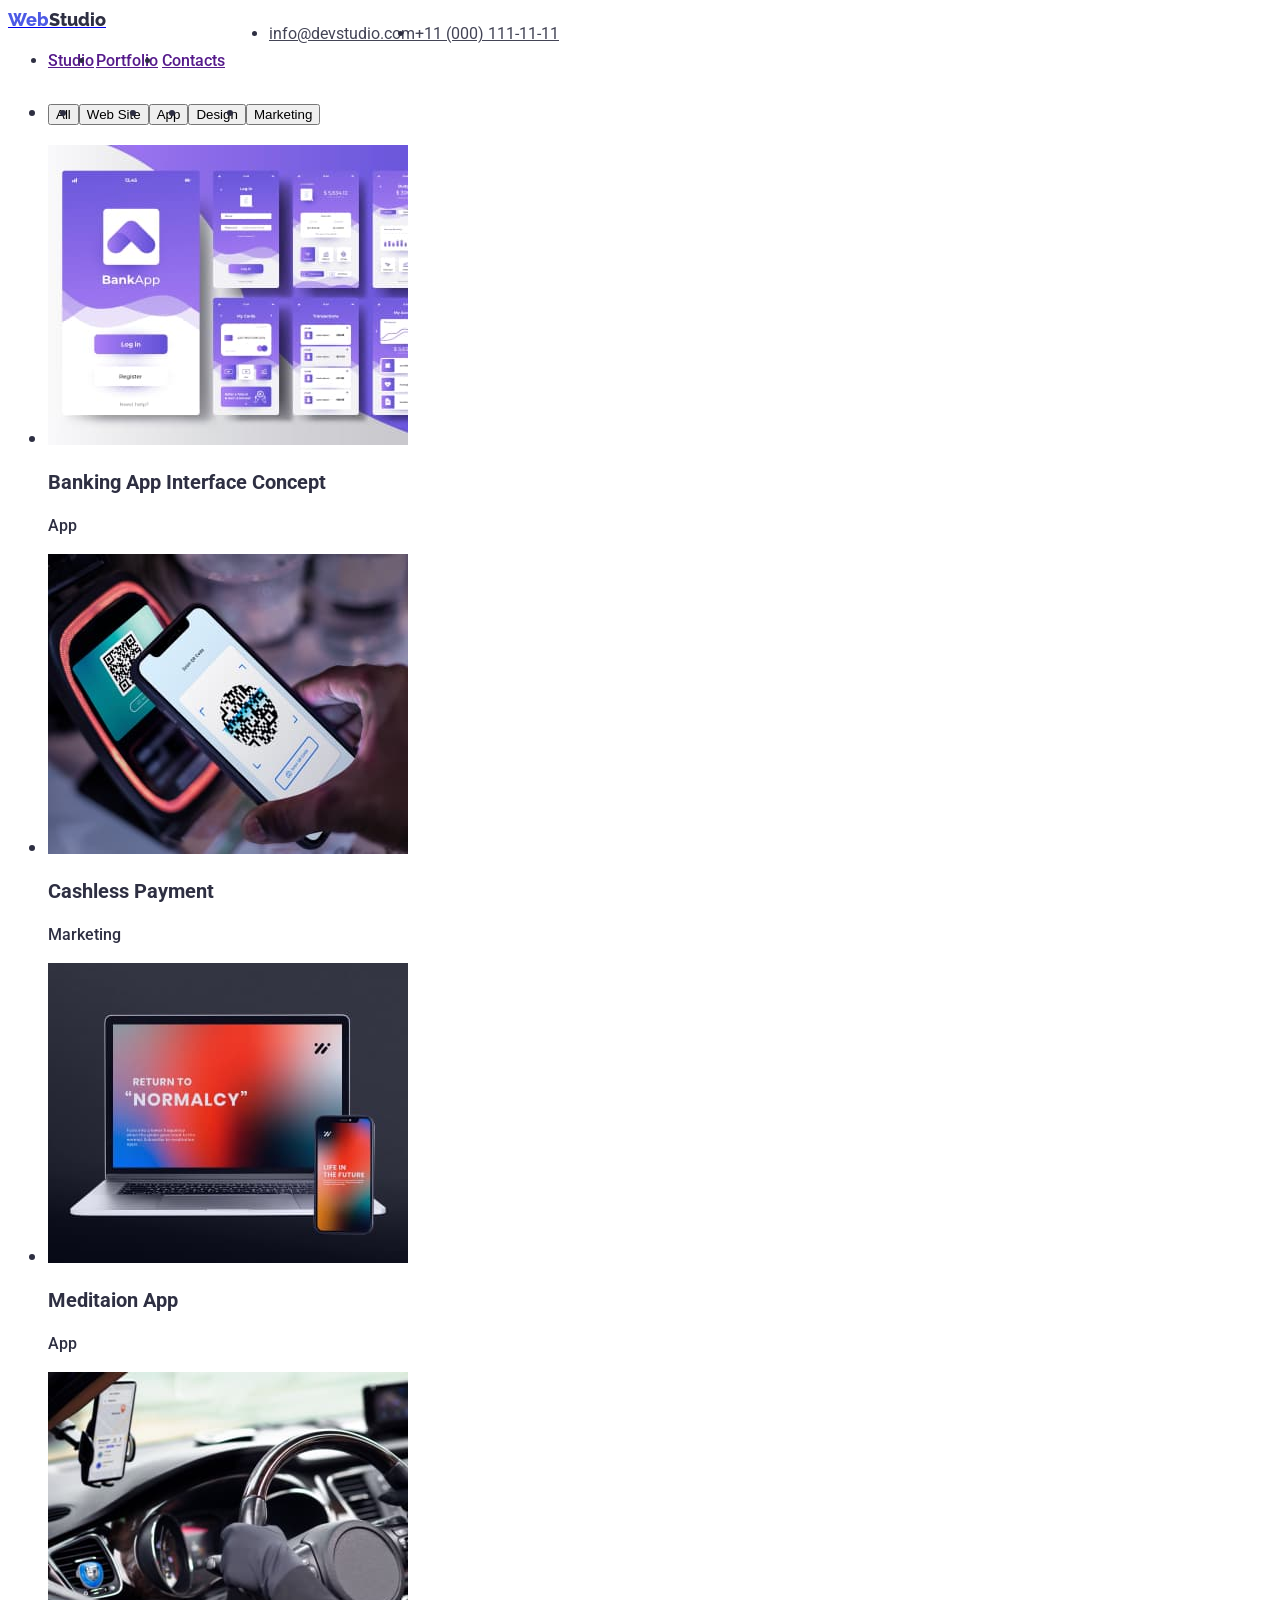
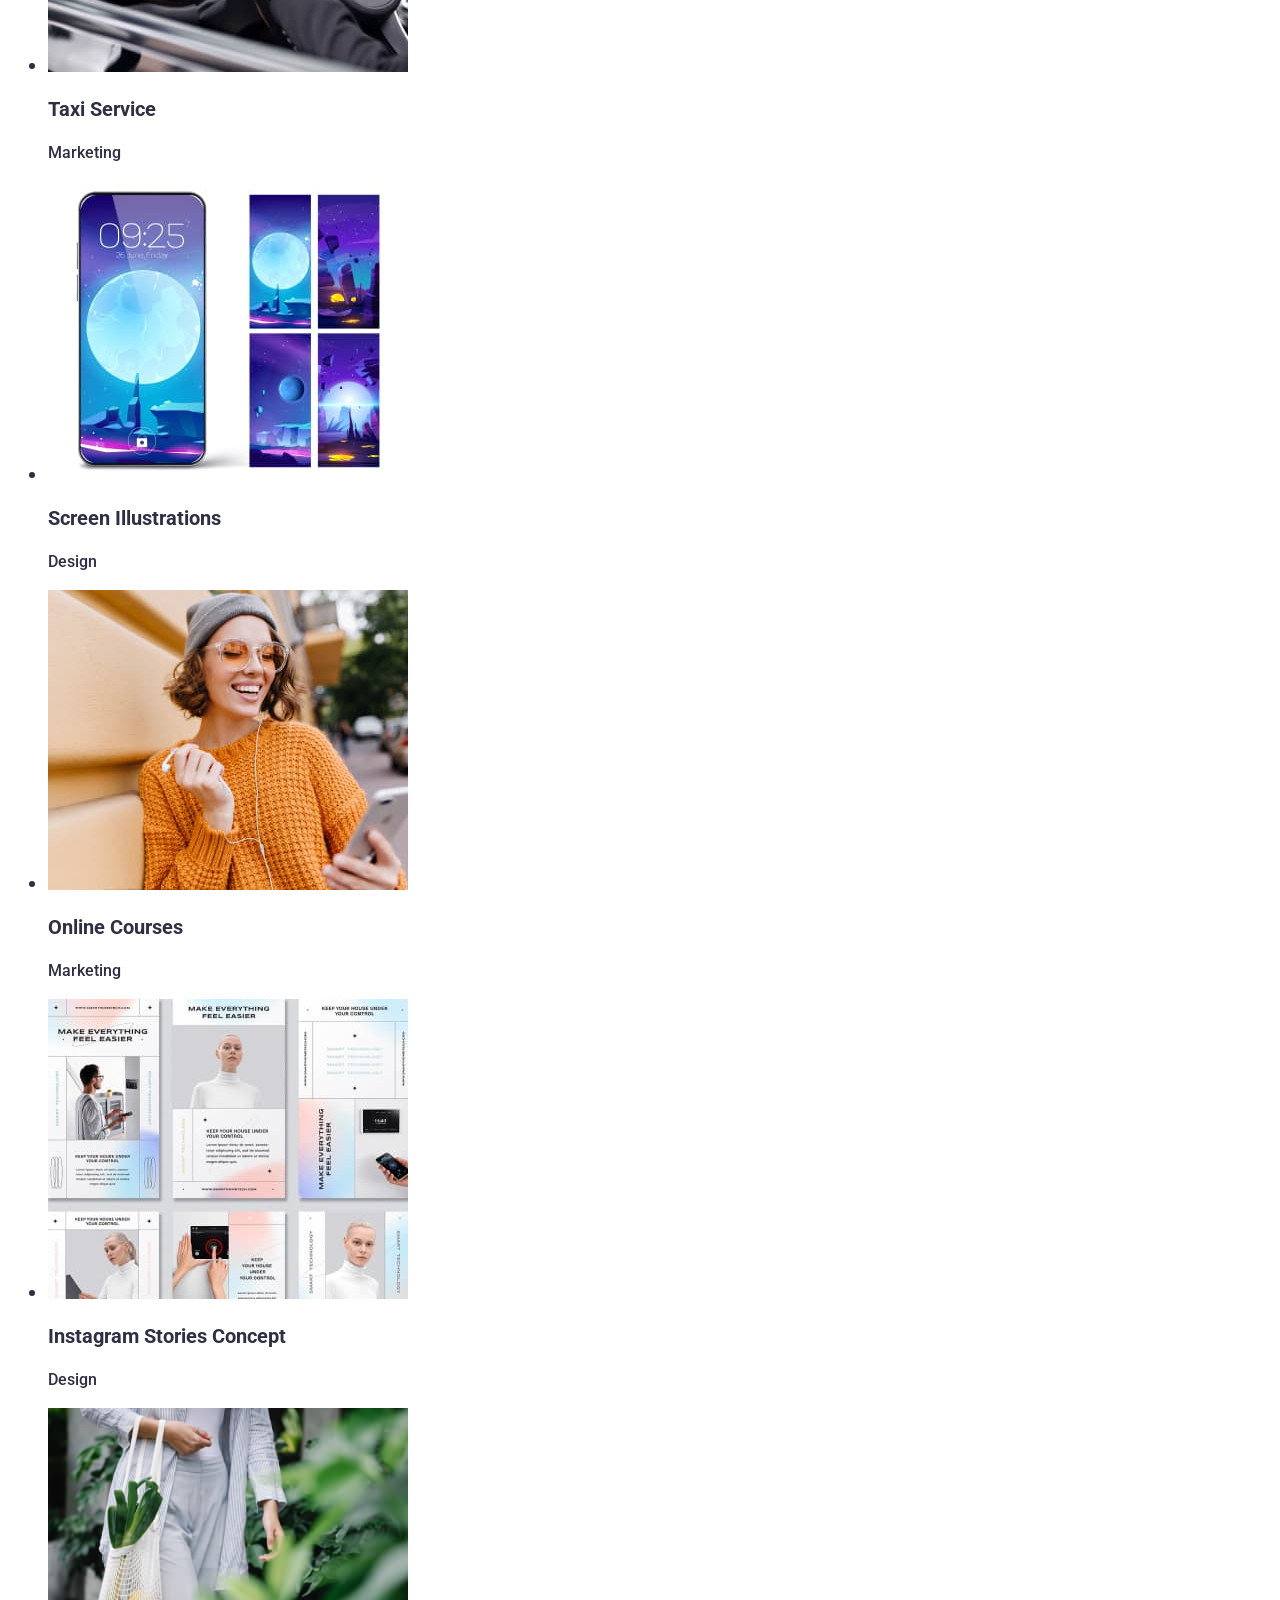
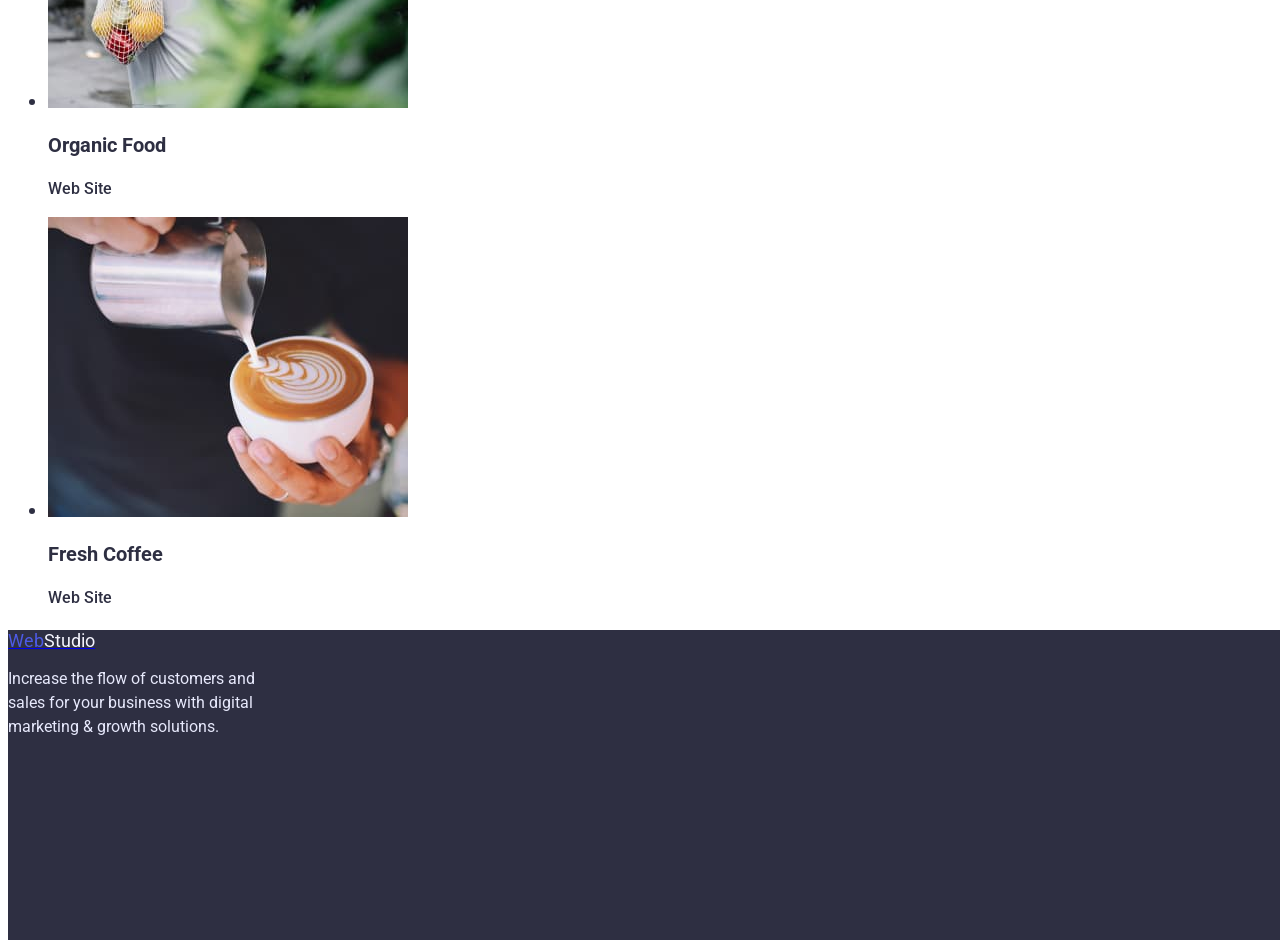
==== portfolio.html @ e47083d0 "2" ====
<!DOCTYPE html>
<html lang="en">

<head>
    <meta charset="UTF-8">
    <meta http-equiv="X-UA-Compatible" content="IE=edge">
    <meta name="viewport" content="width=device-width, initial-scale=1.0">
    <link href="https://fonts.googleapis.com/css2?family=Raleway&family=Roboto:wght@400;500;700;900&display=swap"
        rel="stylesheet">
    <title>Portfolio</title>
    <link rel="stylesheet" href="./css/styles.css">

</head>

<body>
    <!-- Шапка сторінки  -->
    <header class="header">
        <nav class="header-nav">
            <a href="./index.html"><span class="header-logo-web">Web</span><span
                    class="header-logo-studio">Studio</span></a>
            <ul class="header-list">
                <li class="header-list-studio">
                    <a href="">Studio</a>
                </li>
                <li class="header-list-portfolio">
                    <a href="">Portfolio</a>
                </li>
                <li class="header-list-contacts">
                    <a href="">Contacts</a>
                </li>
            </ul>
        </nav>
        <address class="header-address">
            <ul class="heder-list-address">
                <li>
                    <a class="heder-list-contacts" href="mailto:info@devstudio.com">info@devstudio.com</a>
                </li>
                <li>
                    <a class="heder-list-contacts" href="tel:+110001111111">+11 (000) 111-11-11</a>
                </li>
            </ul>
        </address>
    </header>
    <!-- Головний контент сторінки -->
    <main class="main">
        <section class="section-main">
            <h1 hidden>Info</h1>
            <ul class="main-list">
                <li>
                    <button class="botton" type="button">All</button>
                </li>
                <li>
                    <button class="botton" type="button">Web Site</button>
                </li>
                <li>
                    <button class="botton" type="button">App</button>
                </li>
                <li>
                    <button class="botton" type="button">Design</button>
                </li>
                <li>
                    <button class="botton" type="button">Marketing</button>
                </li>
            </ul>
        </section>
        <section class="section-image">
            <h1 hidden>Info2</h1>
            <ul class="section-image-list">
                <li>
                    <img src="./images/banking-app-Interface-concept.jpg" alt="banking app interface concept"
                        width="360" height="300">
                    <h3 class="section-image-title">Banking App Interface Concept</h3>
                    <p class="section-image-text">App</p>
                </li>
                <li>
                    <img src="./images/cashless-payment.jpg" alt="cashless payment" width="360" height="300">
                    <h3 class="section-image-title">Cashless Payment</h3>
                    <p class="section-image-text">Marketing</p>
                </li>
                <li>
                    <img src="./images/meditaion-app.jpg" alt="meditaion app" width="360" height="300">
                    <h3 class="section-image-title">Meditaion App</h3>
                    <p class="section-image-text">App</p>
                </li>
                <li>
                    <img src="./images/taxi-service.jpg" alt="taxi service" width="360" height="300">
                    <h3 class="section-image-title">Taxi Service</h3>
                    <p class="section-image-text">Marketing</p>
                </li>
                <li>
                    <img src="./images/screen-Illustrations.jpg" alt="screen illustrations" width="360" height="300">
                    <h3 class="section-image-title">Screen Illustrations</h3>
                    <p class="section-image-text">Design</p>
                </li>
                <li>
                    <img src="./images/online-courses.jpg" alt="online courses" width="360" height="300">
                    <h3 class="section-image-title">Online Courses</h3>
                    <p class="section-image-text">Marketing</p>
                </li>
                <li>
                    <img src="./images/instagram-stories-concept.jpg" alt="instagram stories concept" width="360"
                        height="300">
                    <h3 class="section-image-title">Instagram Stories Concept</h3>
                    <p class="section-image-text">Design</p>
                </li>
                <li>
                    <img src="./images/organic-food.jpg" alt="organic food" width="360" height="300">
                    <h3 class="section-image-title">Organic Food</h3>
                    <p class="section-image-text">Web Site</p>
                </li>
                <li>
                    <img src="./images/fresh-coffee.jpg" alt="fresh coffee" width="360" height="300">
                    <h3 class="section-image-title">Fresh Coffee</h3>
                    <p class="section-image-text">Web Site</p>
                </li>
            </ul>
        </section>

    </main>
    <!-- Нижня частина сторінки -->
    <footer class="footer">
        <a href="./index.html"> <span class="footer-web">Web</span><span class="footer-studio">Studio</span></a>
        <p class="footer-text">Increase the flow of customers and sales for your business with digital marketing &
            growth solutions.</p>
    </footer>

</body>

</html>
---- css/styles.css ----
body {
  font-family: "Roboto", sans-serif;
  color: #2e2f42;
  width: 1440px;
  height: 2074px;
  background: #ffffff;
}
/* header */
.header {
  width: 1440px;
  height: 72px;
  display: flex;
  background: #ffffff;
}
.header-nav {
  font-style: normal;
  font-weight: 500;
  font-size: 16px;
  line-height: calc(24 / 16);
}
.header-logo-web {
  font-family: "Raleway";
  color: #4d5ae5;
  font-style: normal;
  font-weight: 800;
  font-size: 18px;
  line-height: calc(24 / 18);
  width: 44px;
  height: 24px;
}
.header-logo-studio {
  font-family: "Raleway";
  color: #2e2f42;
  font-style: normal;
  font-weight: 800;
  font-size: 18px;
  line-height: calc(24 / 18);
  width: 71px;
  height: 24px;
}
.header-list {
  display: flex;
}
.header-list-studio {
  width: 48px;
}
.header-list-portfolio {
  width: 66px;
}
.header-list-contacts {
  width: 67px;
}
.heder-list-address {
  display: flex;
}

.header-address {
  font-size: 16px;
}
.heder-list-contacts {
  color: #434455;
  font-style: normal;
}
/* Main Content */
.main {
  background: #ffffff;
  color: #2e2f42;
  font-style: normal;
  font-weight: 500;
  font-size: 20px;
  line-height: calc(24 / 20);
}
.main-list {
  display: flex;
}
.botton {
  cursor: pointer;
}
.section-image-list {
  background: #ffffff;
  flex-direction: row;
}
.section-image-title {
  font-size: 20px;
}
.section-image-text {
  font-size: 16px;
  line-height: calc(24 / 16);
}
/* Footer */
.footer {
  background: #2e2f42;
  color: #e7e9fc;
  width: 1440px;
  height: 310px;
  font-size: 18px;
  line-height: calc(21 / 18);
}
.footer-web {
  color: #4d5ae5;
}
.footer-studio {
  color: #f4f4fd;
}
.footer-text {
  font-size: 16px;
  line-height: calc(24 / 16);
  left: 156px;
  top: 1902px;
  right: 1020px;
  width: 264px;
  height: 72px;
}
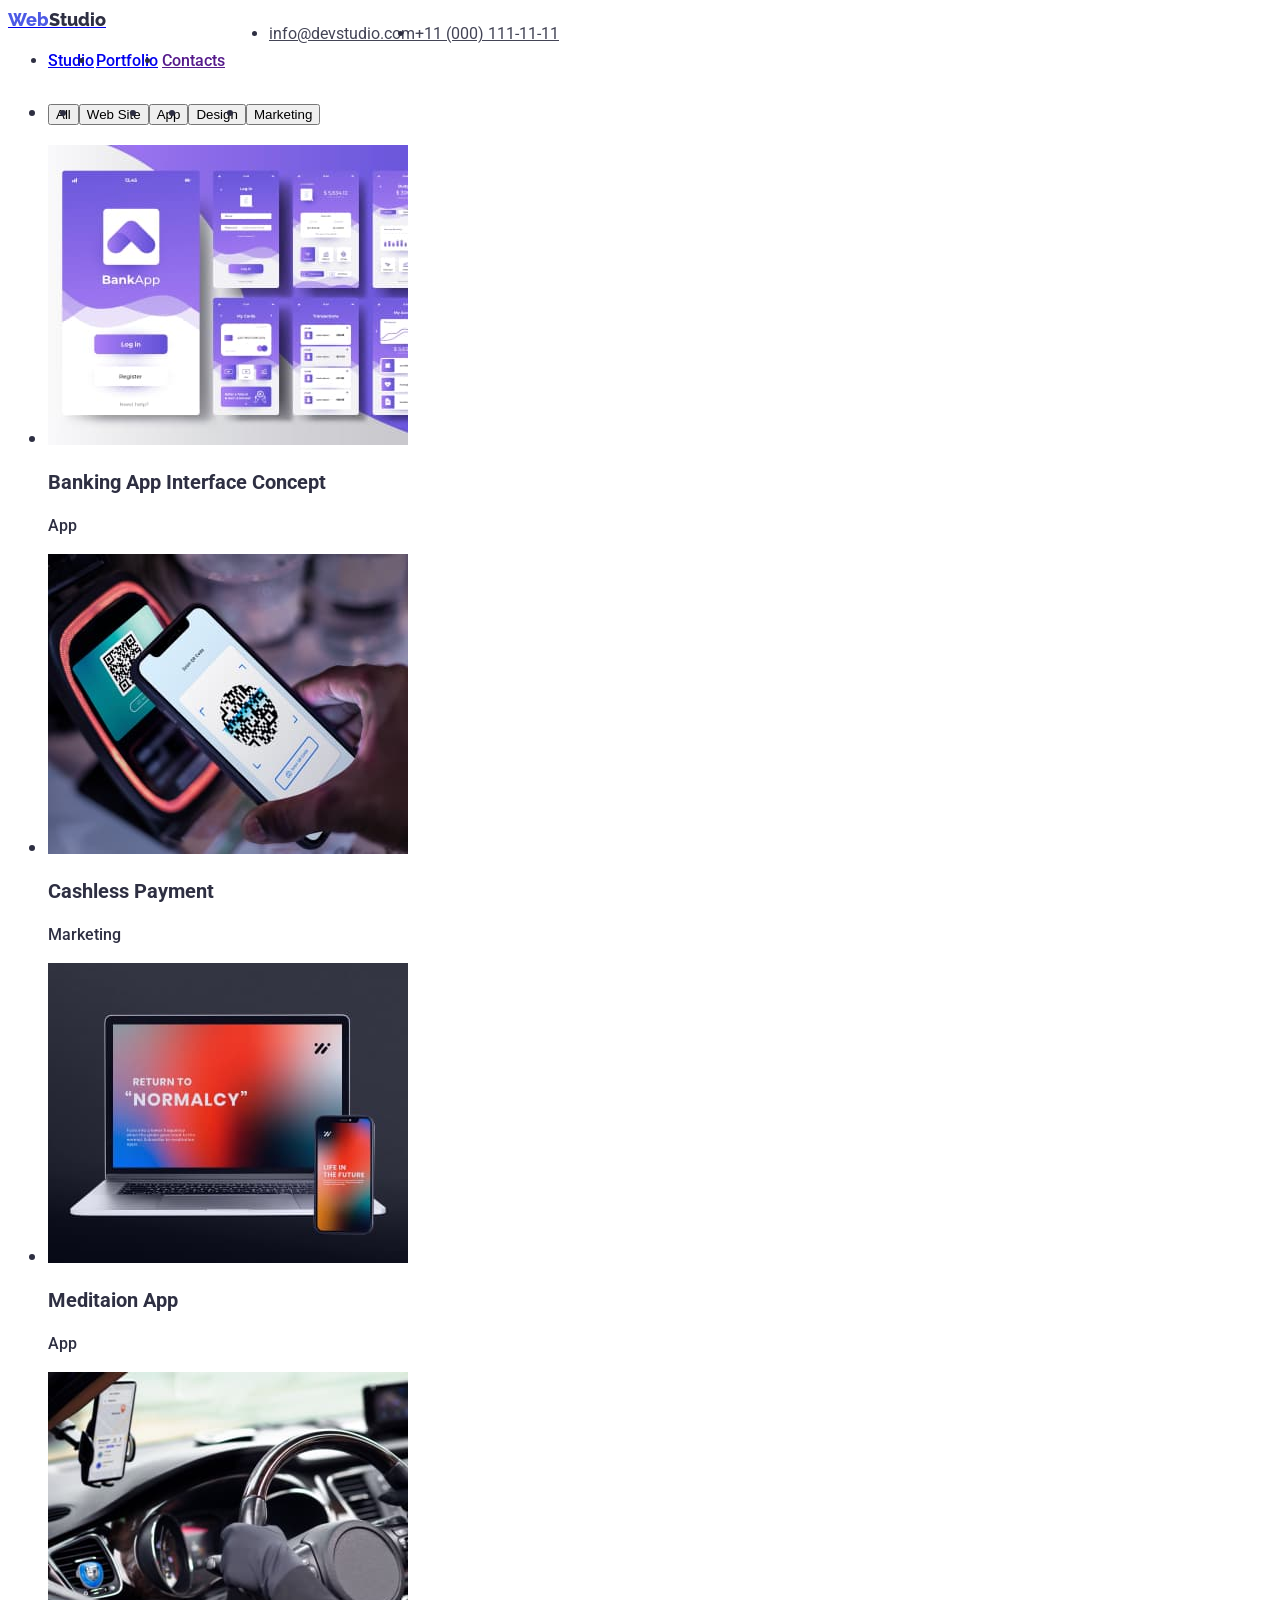
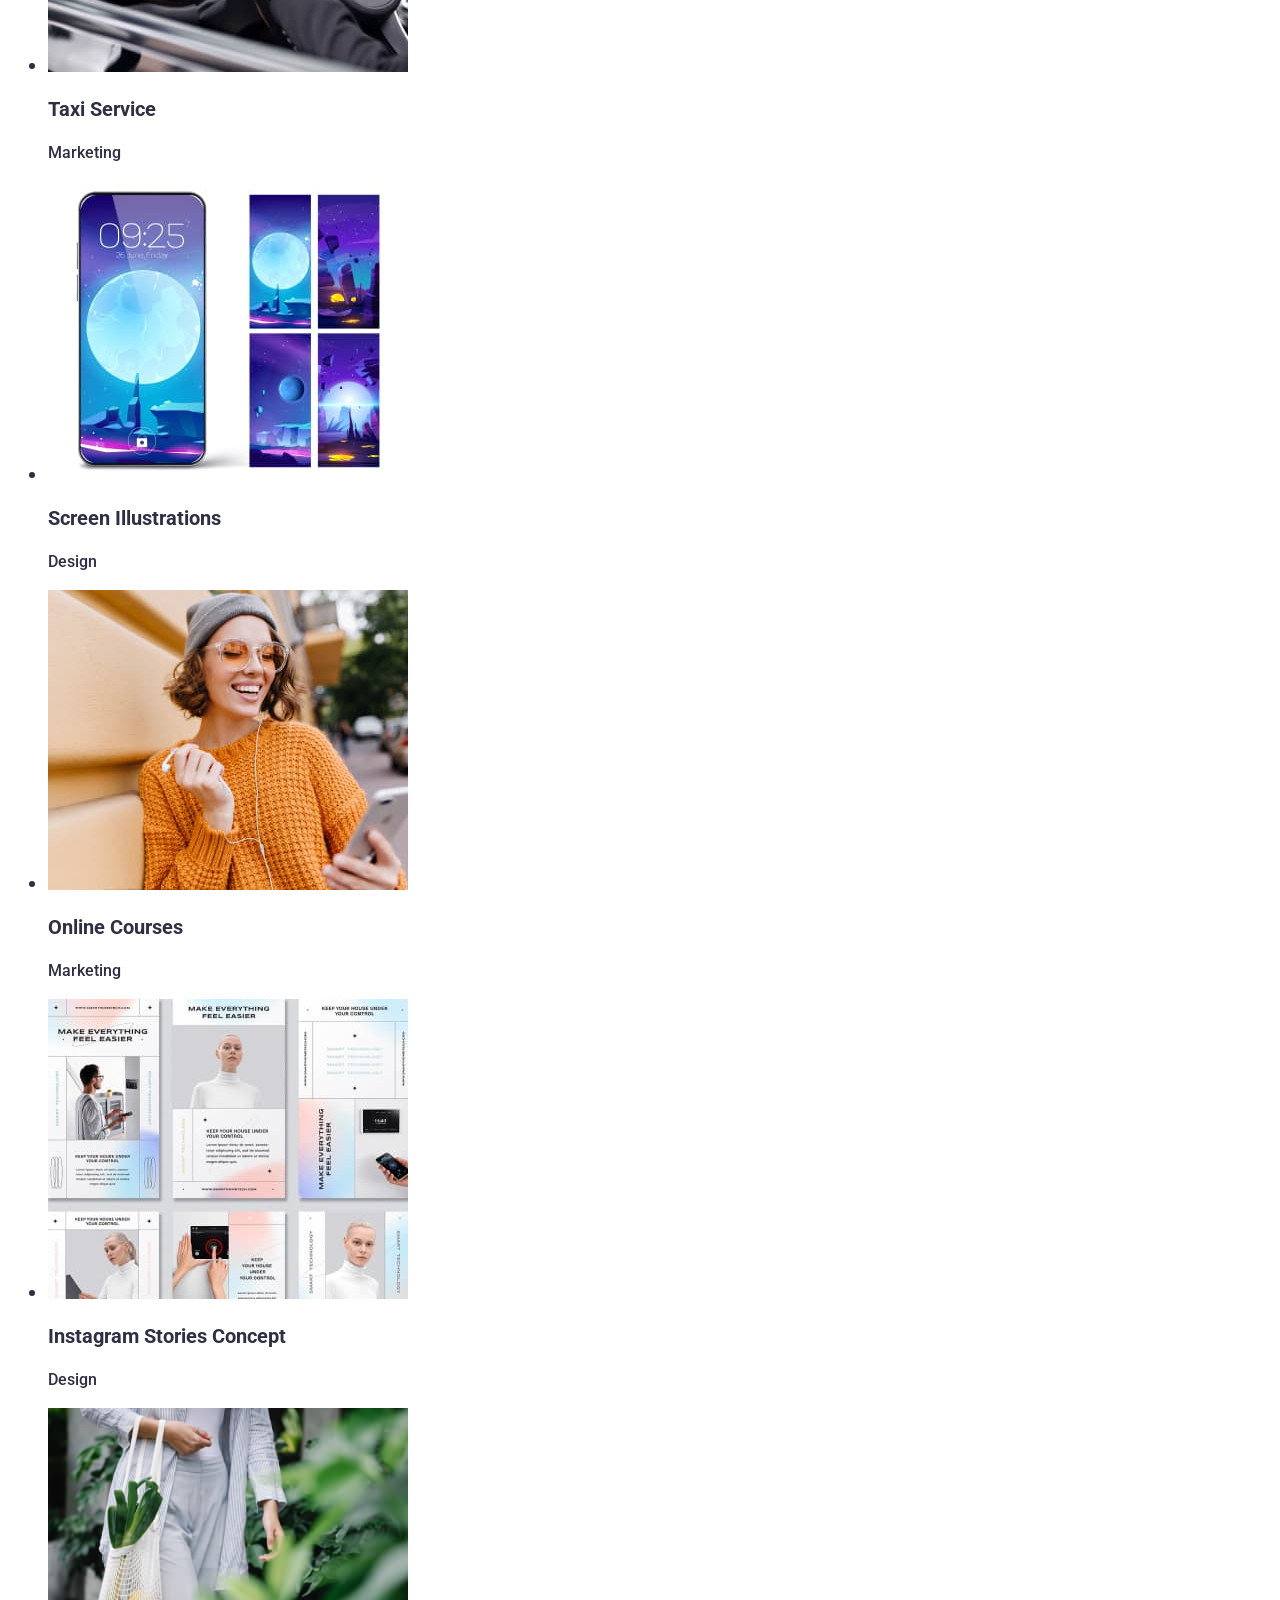
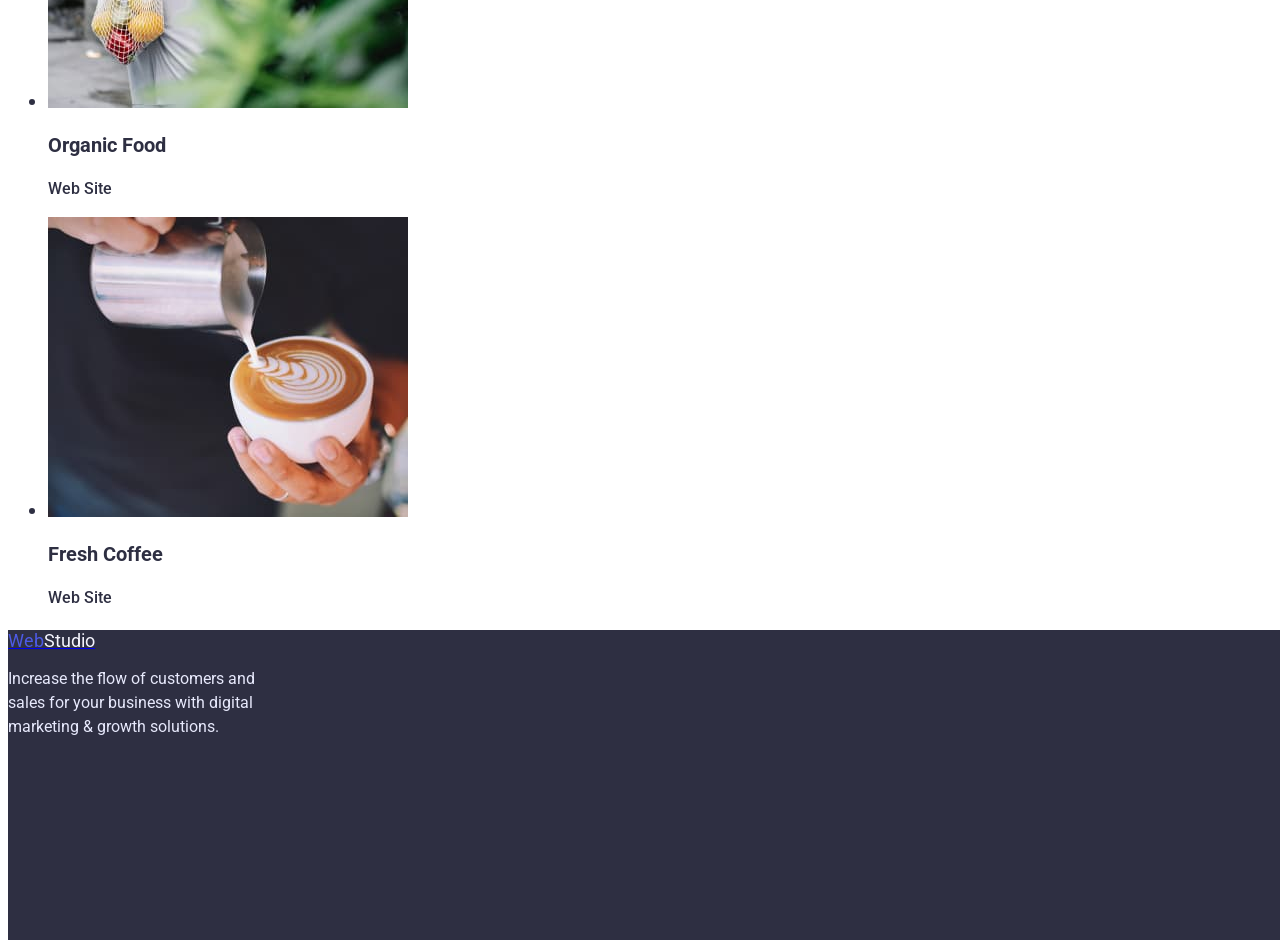
==== commit 39052988: "2" ====
--- a/portfolio.html
+++ b/portfolio.html
@@ -5,7 +5,8 @@
     <meta charset="UTF-8">
     <meta http-equiv="X-UA-Compatible" content="IE=edge">
     <meta name="viewport" content="width=device-width, initial-scale=1.0">
-    <link href="https://fonts.googleapis.com/css2?family=Raleway&family=Roboto:wght@400;500;700;900&display=swap"
+    <link
+        href="https://fonts.googleapis.com/css2?family=Raleway:wght@800&family=Roboto:wght@400;500;700;900&display=swap"
         rel="stylesheet">
     <title>Portfolio</title>
     <link rel="stylesheet" href="./css/styles.css">
@@ -20,10 +21,10 @@
                     class="header-logo-studio">Studio</span></a>
             <ul class="header-list">
                 <li class="header-list-studio">
-                    <a href="">Studio</a>
+                    <a href="./index.html">Studio</a>
                 </li>
                 <li class="header-list-portfolio">
-                    <a href="">Portfolio</a>
+                    <a href="./portfolio.html">Portfolio</a>
                 </li>
                 <li class="header-list-contacts">
                     <a href="">Contacts</a>
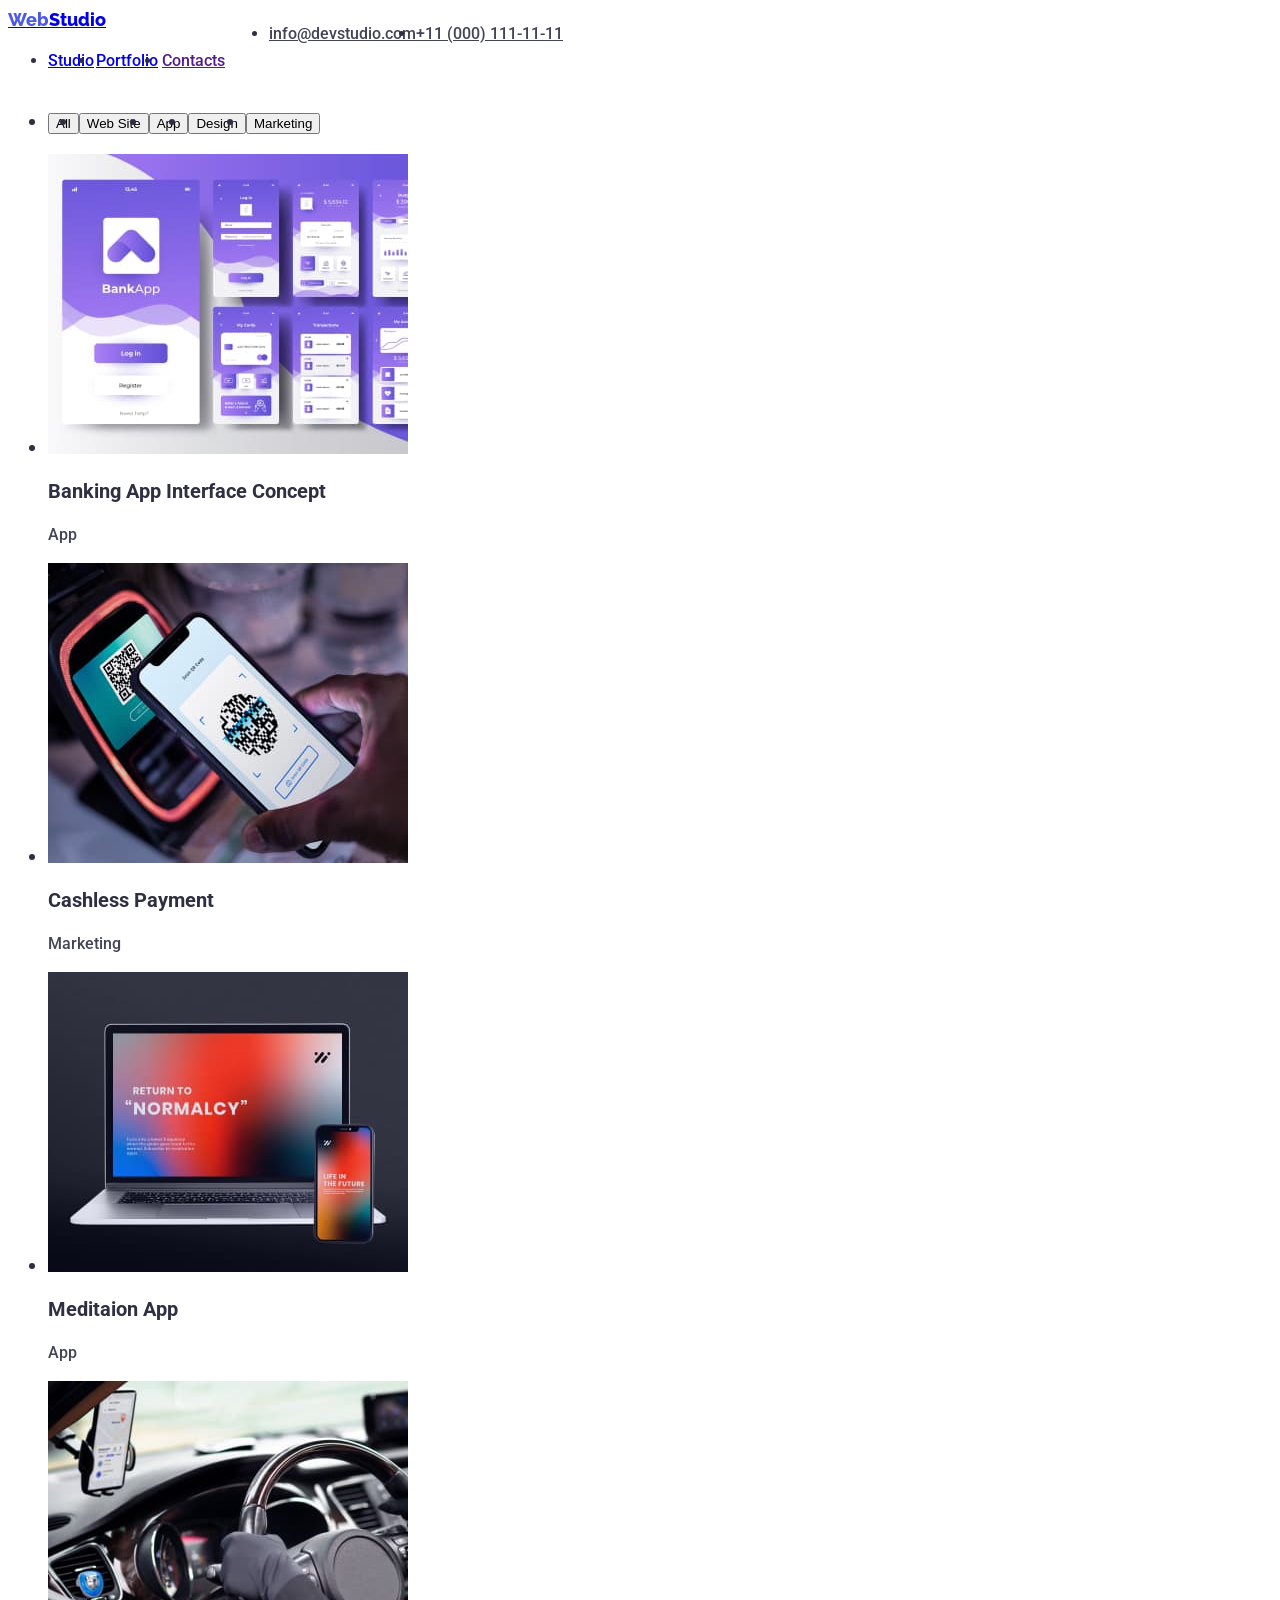
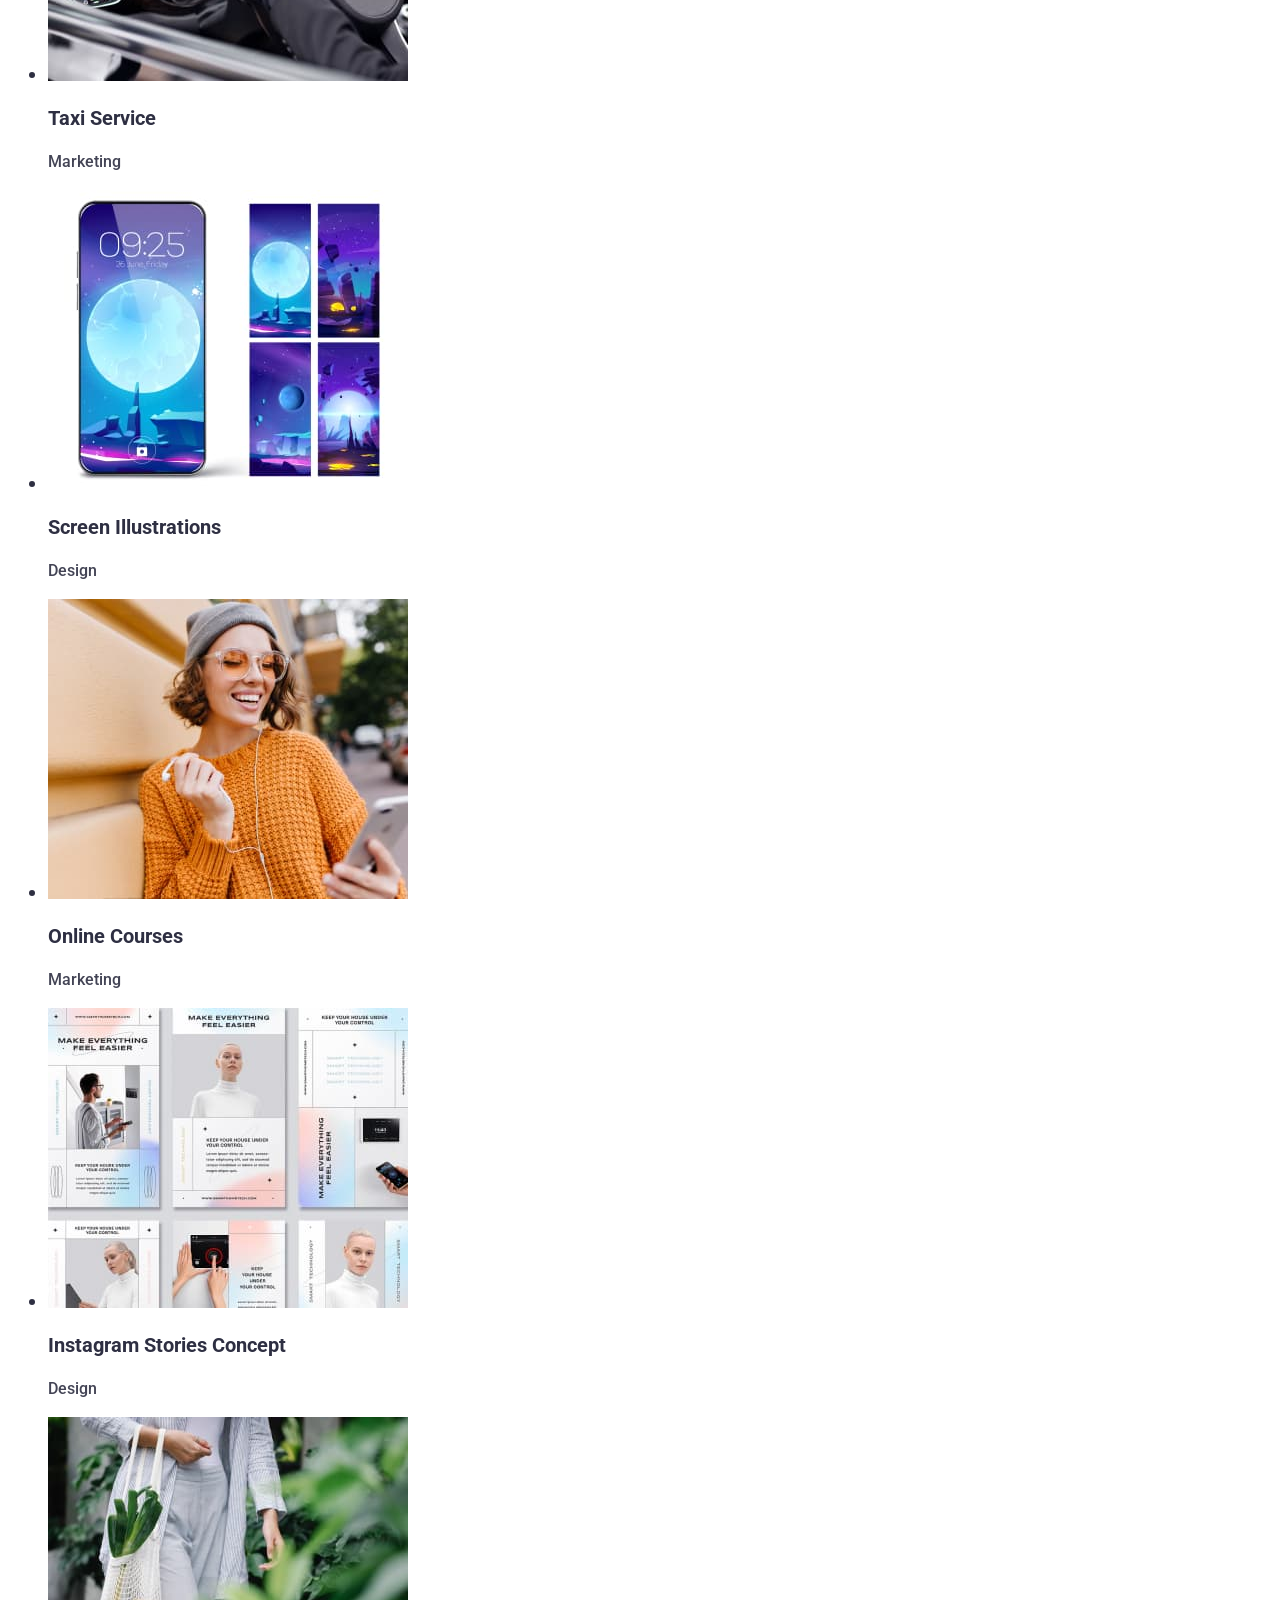
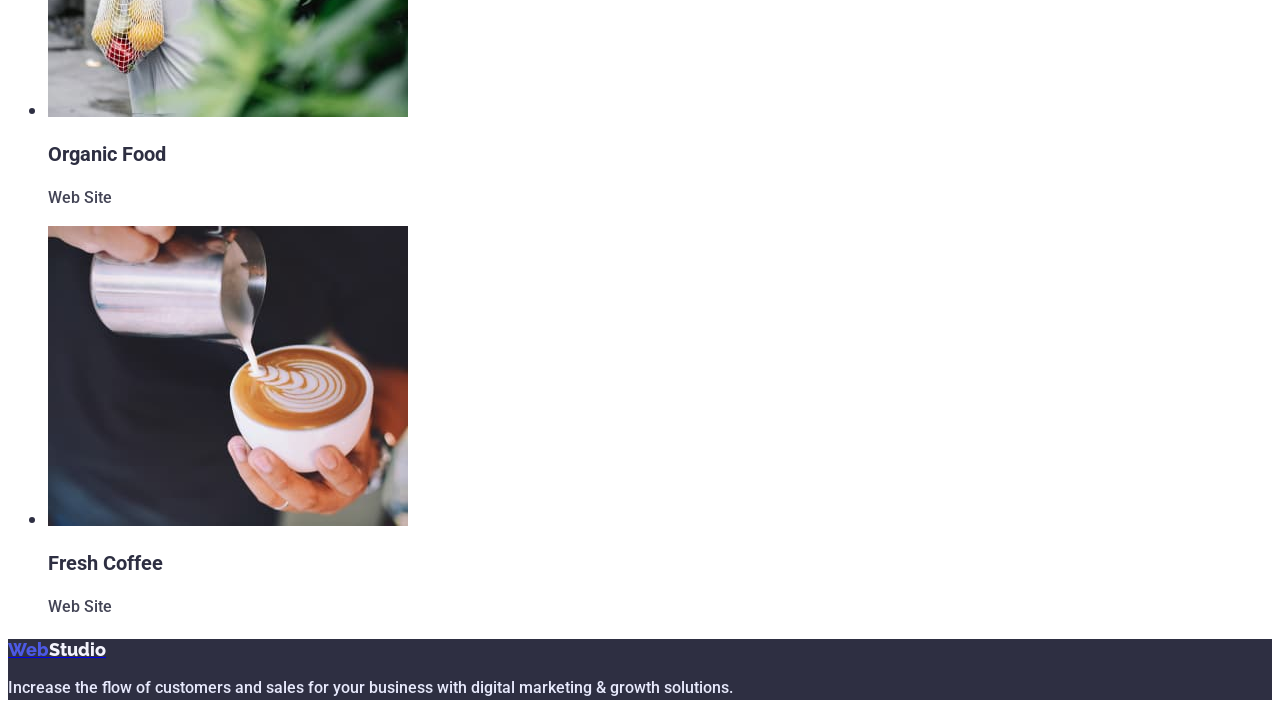
==== commit 4ce4d6a5: "color" ====
--- a/portfolio.html
+++ b/portfolio.html
@@ -14,7 +14,7 @@
 </head>
 
 <body>
-    <!-- Шапка сторінки  -->
+    <!-- HEADER -->
     <header class="header">
         <nav class="header-nav">
             <a href="./index.html"><span class="header-logo-web">Web</span><span
@@ -42,7 +42,7 @@
             </ul>
         </address>
     </header>
-    <!-- Головний контент сторінки -->
+    <!-- MAIN CONTENT -->
     <main class="main">
         <section class="section-main">
             <h1 hidden>Info</h1>
@@ -118,7 +118,7 @@
         </section>
 
     </main>
-    <!-- Нижня частина сторінки -->
+    <!-- FOOTER-->
     <footer class="footer">
         <a href="./index.html"> <span class="footer-web">Web</span><span class="footer-studio">Studio</span></a>
         <p class="footer-text">Increase the flow of customers and sales for your business with digital marketing &
--- a/css/styles.css
+++ b/css/styles.css
@@ -1,42 +1,35 @@
 body {
   font-family: "Roboto", sans-serif;
   color: #2e2f42;
-  width: 1440px;
-  height: 2074px;
   background: #ffffff;
+  font-weight: 500;
 }
-/* header */
+/* Header */
 .header {
-  width: 1440px;
-  height: 72px;
   display: flex;
-  background: #ffffff;
 }
 .header-nav {
-  font-style: normal;
-  font-weight: 500;
   font-size: 16px;
   line-height: calc(24 / 16);
 }
+
+.header-list :hover,
+.header-list :focus {
+  color: red;
+}
 .header-logo-web {
   font-family: "Raleway";
+  font-weight: 800;
   color: #4d5ae5;
-  font-style: normal;
+  font-size: 18px;
+  line-height: calc(24 / 18);
+}
+
+.header-logo-studio {
+  font-family: "Raleway";
   font-weight: 800;
   font-size: 18px;
   line-height: calc(24 / 18);
-  width: 44px;
-  height: 24px;
-}
-.header-logo-studio {
-  font-family: "Raleway";
-  color: #2e2f42;
-  font-style: normal;
-  font-weight: 800;
-  font-size: 18px;
-  line-height: calc(24 / 18);
-  width: 71px;
-  height: 24px;
 }
 .header-list {
   display: flex;
@@ -55,30 +48,32 @@
 }
 
 .header-address {
+  font-style: normal;
   font-size: 16px;
+}
+.header-address :hover,
+.header-address :focus {
+  color: red;
 }
 .heder-list-contacts {
   color: #434455;
-  font-style: normal;
 }
 /* Main Content */
 .main {
-  background: #ffffff;
-  color: #2e2f42;
-  font-style: normal;
-  font-weight: 500;
   font-size: 20px;
   line-height: calc(24 / 20);
 }
 .main-list {
   display: flex;
 }
+.main-list :hover,
+.main-list :focus {
+  color: red;
+}
 .botton {
   cursor: pointer;
 }
 .section-image-list {
-  background: #ffffff;
-  flex-direction: row;
 }
 .section-image-title {
   font-size: 20px;
@@ -86,28 +81,26 @@
 .section-image-text {
   font-size: 16px;
   line-height: calc(24 / 16);
+  color: #434455;
 }
 /* Footer */
 .footer {
   background: #2e2f42;
   color: #e7e9fc;
-  width: 1440px;
-  height: 310px;
   font-size: 18px;
   line-height: calc(21 / 18);
 }
 .footer-web {
+  font-family: "Raleway";
+  font-weight: 800;
   color: #4d5ae5;
 }
 .footer-studio {
+  font-family: "Raleway";
+  font-weight: 800;
   color: #f4f4fd;
 }
 .footer-text {
   font-size: 16px;
   line-height: calc(24 / 16);
-  left: 156px;
-  top: 1902px;
-  right: 1020px;
-  width: 264px;
-  height: 72px;
 }
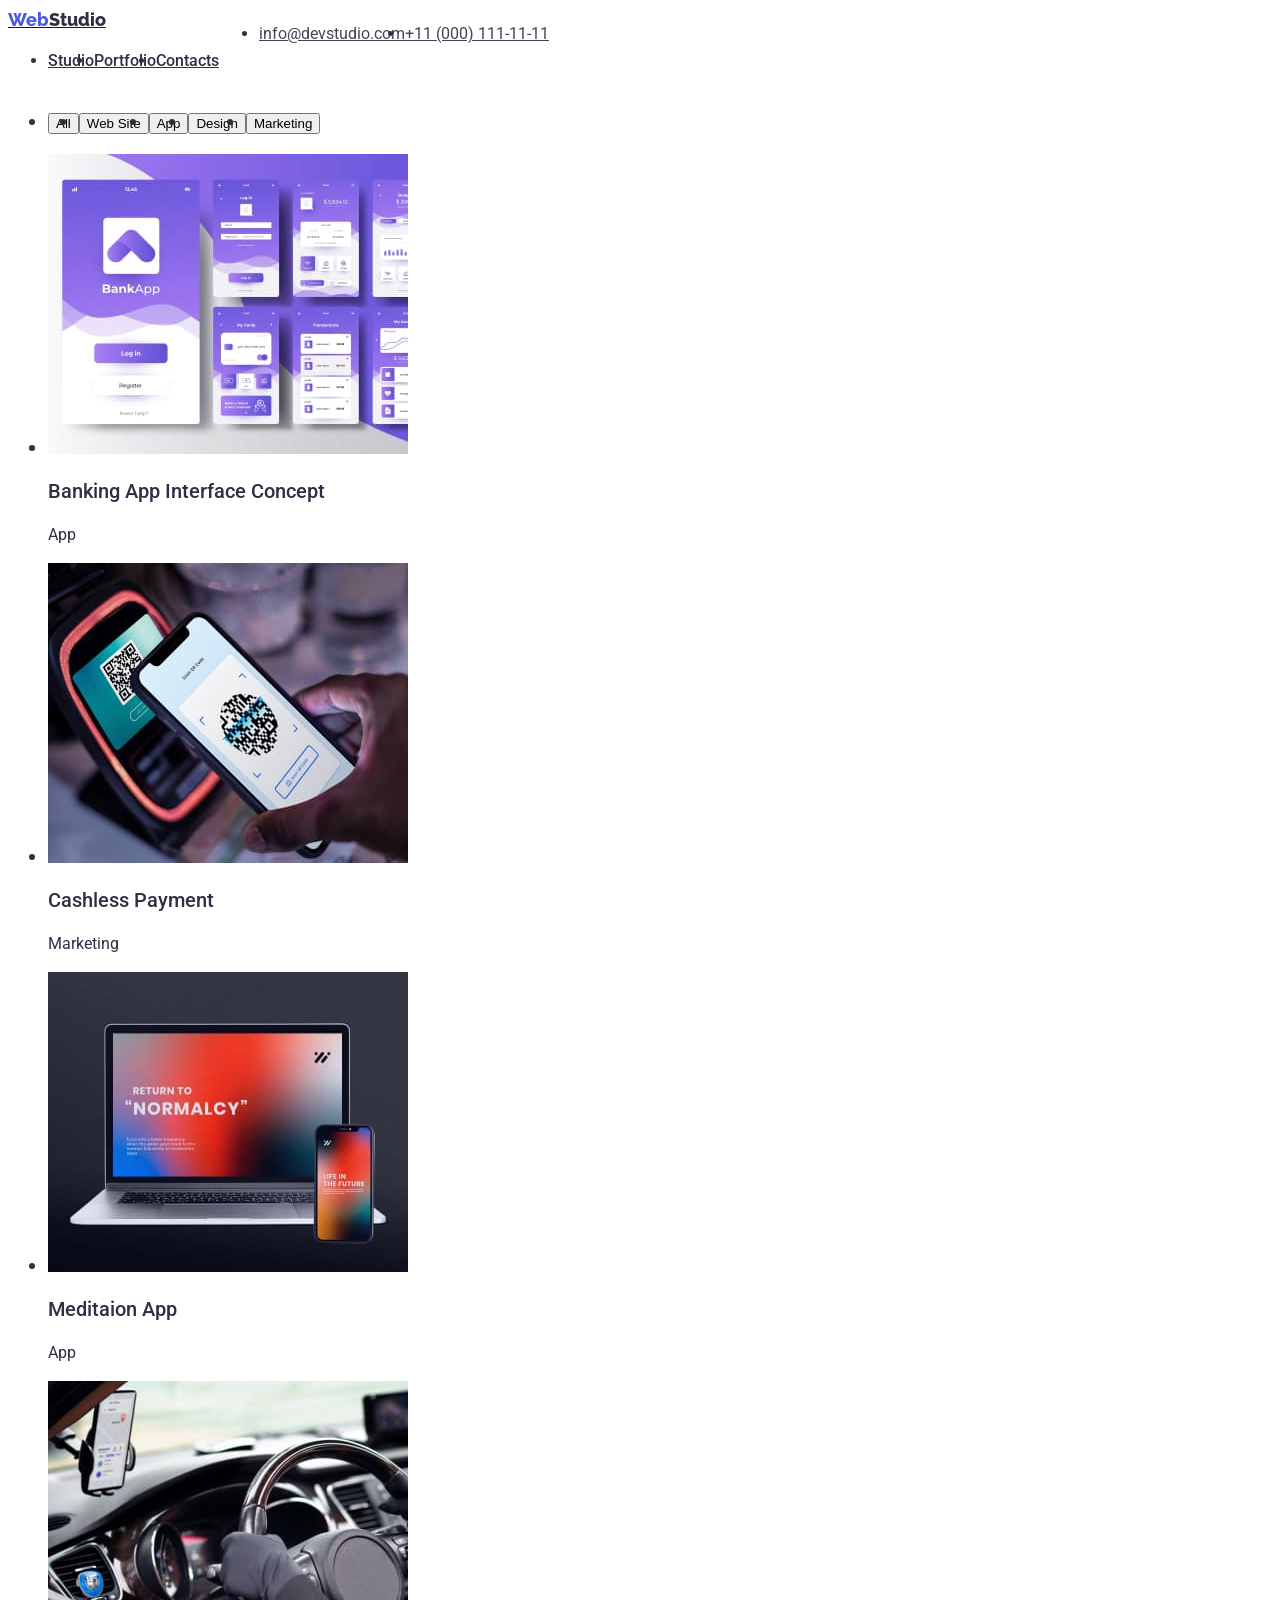
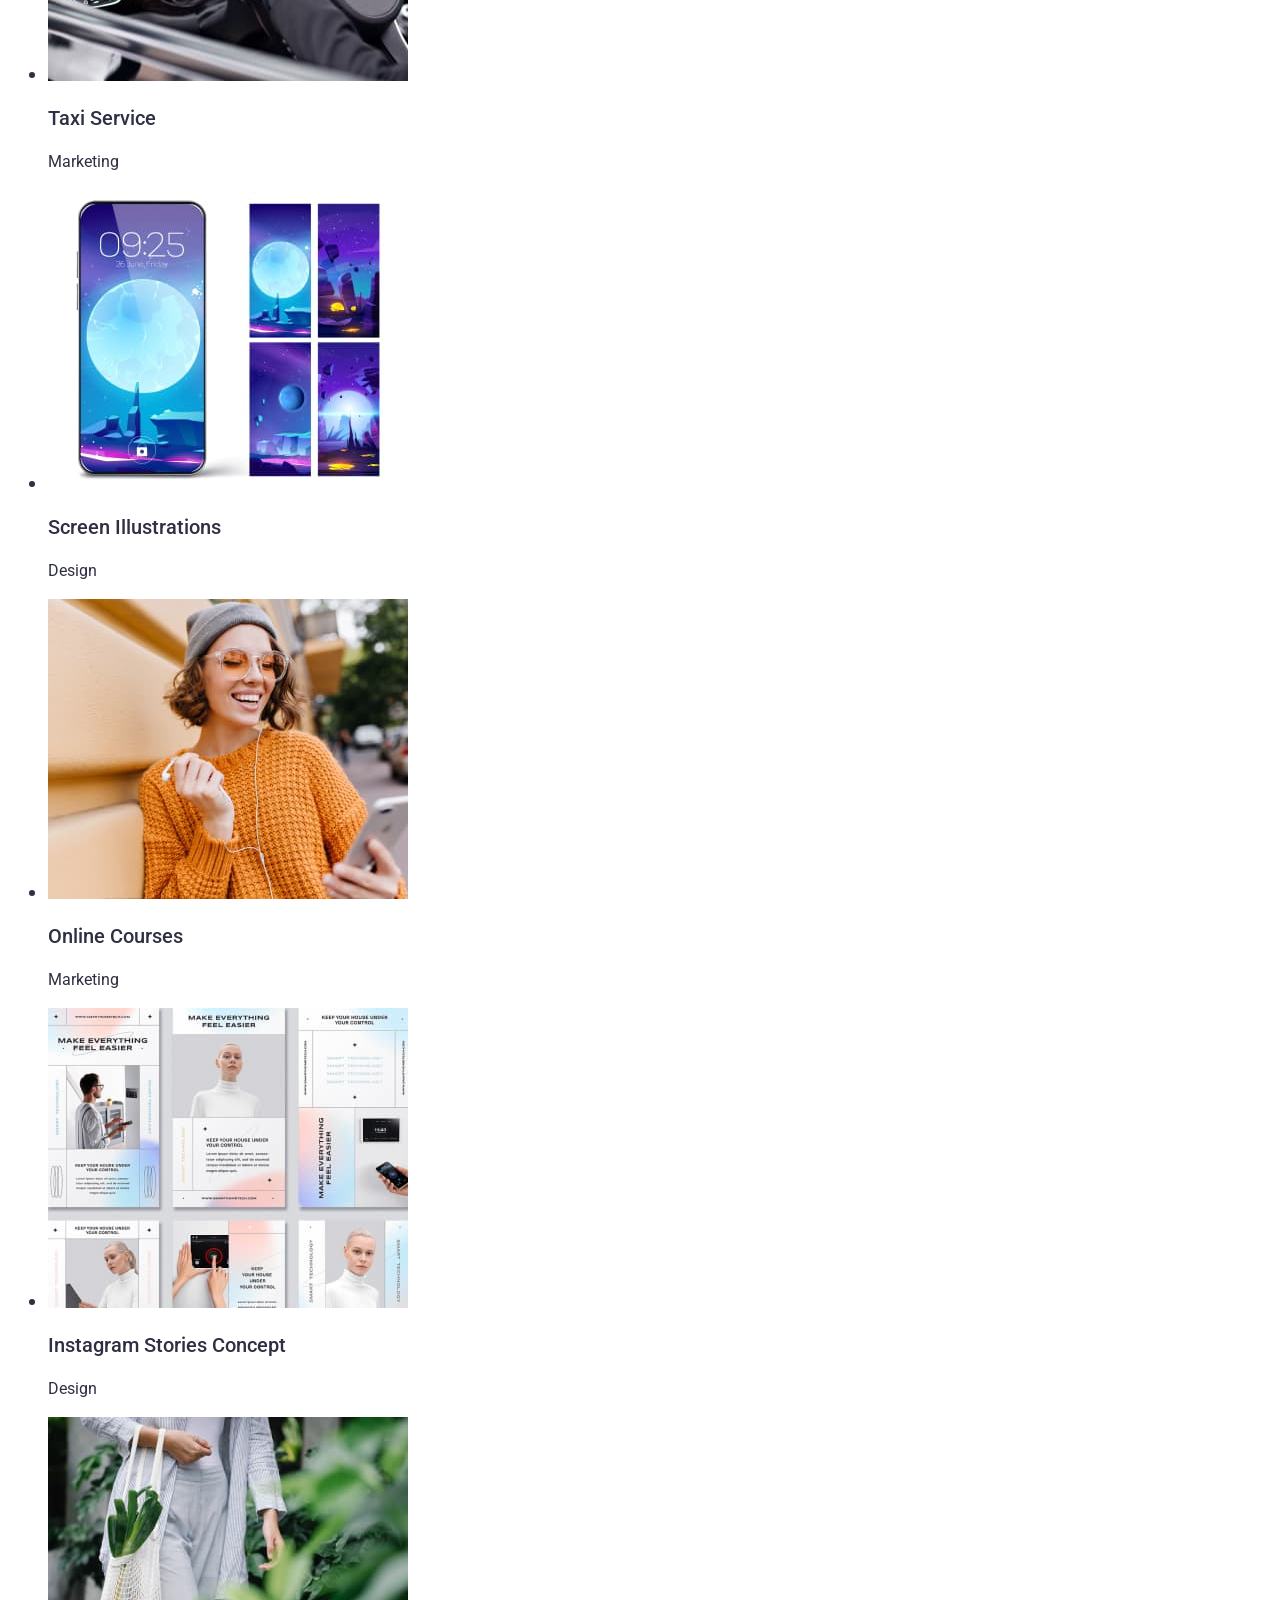
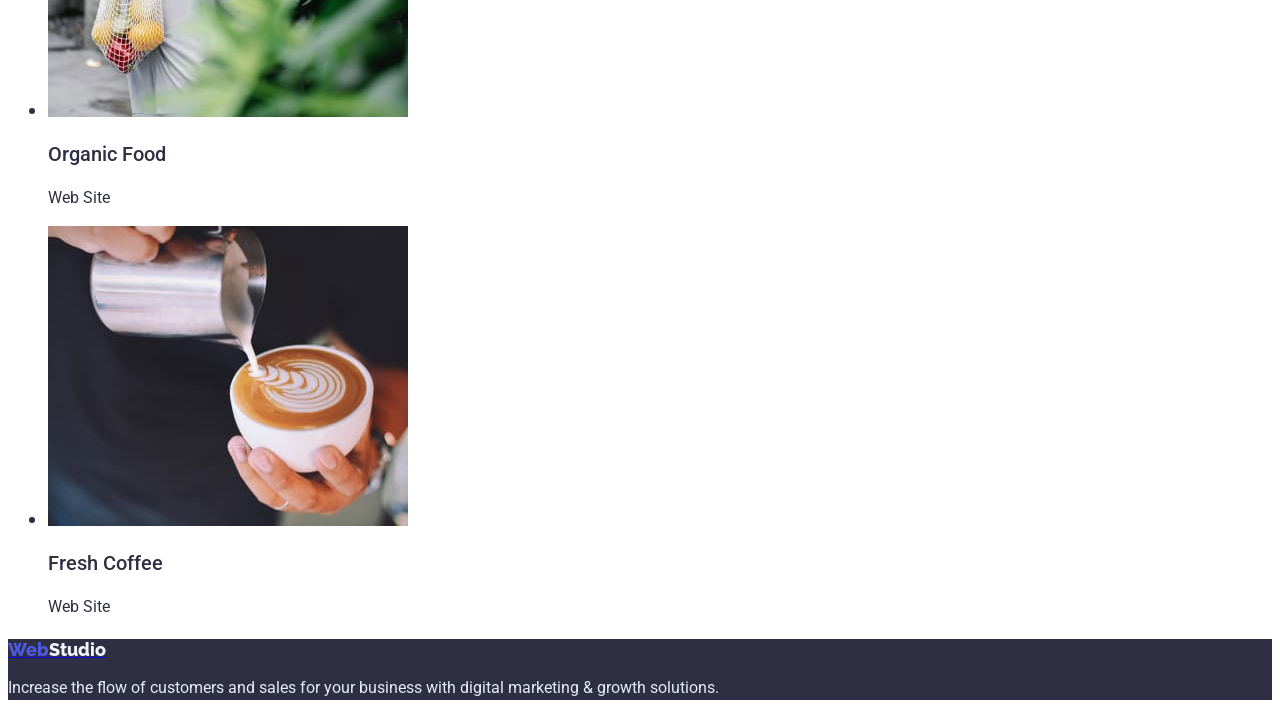
==== commit c258ef6d: "work 2" ====
--- a/portfolio.html
+++ b/portfolio.html
@@ -20,14 +20,14 @@
             <a href="./index.html"><span class="header-logo-web">Web</span><span
                     class="header-logo-studio">Studio</span></a>
             <ul class="header-list">
-                <li class="header-list-studio">
-                    <a href="./index.html">Studio</a>
+                <li>
+                    <a class="header-list" href="./index.html">Studio</a>
                 </li>
-                <li class="header-list-portfolio">
-                    <a href="./portfolio.html">Portfolio</a>
+                <li>
+                    <a class="header-list" href="./portfolio.html">Portfolio</a>
                 </li>
-                <li class="header-list-contacts">
-                    <a href="">Contacts</a>
+                <li>
+                    <a class="header-list" href="">Contacts</a>
                 </li>
             </ul>
         </nav>
--- a/css/styles.css
+++ b/css/styles.css
@@ -1,8 +1,20 @@
+:root {
+  --primary-text-color: #2e2f42;
+  --primary-background-color: #ffffff;
+  --hover: red;
+  --focus: red;
+  --logo-web: #4d5ae5;
+  --heder-list-contacts: #434455;
+  --background-footer: #2e2f42;
+  --footer-color: #e7e9fc;
+  --footer-studio: #f4f4fd;
+}
+
 body {
   font-family: "Roboto", sans-serif;
-  color: #2e2f42;
-  background: #ffffff;
-  font-weight: 500;
+  font-weight: 400;
+  color: var(--primary-text-color);
+  background: var(--primary-background-color);
 }
 /* Header */
 .header {
@@ -13,16 +25,18 @@
   line-height: calc(24 / 16);
 }
 
-.header-list :hover,
+.header-list :hover {
+  color: var(--hover);
+}
 .header-list :focus {
-  color: red;
+  color: var(--focus);
 }
 .header-logo-web {
   font-family: "Raleway";
   font-weight: 800;
-  color: #4d5ae5;
   font-size: 18px;
   line-height: calc(24 / 18);
+  color: var(--logo-web);
 }
 
 .header-logo-studio {
@@ -30,18 +44,12 @@
   font-weight: 800;
   font-size: 18px;
   line-height: calc(24 / 18);
+  color: var(--primary-text-color);
 }
 .header-list {
+  font-weight: 500;
+  color: var(--primary-text-color);
   display: flex;
-}
-.header-list-studio {
-  width: 48px;
-}
-.header-list-portfolio {
-  width: 66px;
-}
-.header-list-contacts {
-  width: 67px;
 }
 .heder-list-address {
   display: flex;
@@ -51,12 +59,14 @@
   font-style: normal;
   font-size: 16px;
 }
-.header-address :hover,
+.header-address :hover {
+  color: var(--hover);
+}
 .header-address :focus {
-  color: red;
+  color: var(--focus);
 }
 .heder-list-contacts {
-  color: #434455;
+  color: var(--heder-list-contacts);
 }
 /* Main Content */
 .main {
@@ -64,11 +74,14 @@
   line-height: calc(24 / 20);
 }
 .main-list {
+  font-weight: 500;
   display: flex;
 }
-.main-list :hover,
+.main-list :hover {
+  color: var(--hover);
+}
 .main-list :focus {
-  color: red;
+  color: var(--focus);
 }
 .botton {
   cursor: pointer;
@@ -76,29 +89,30 @@
 .section-image-list {
 }
 .section-image-title {
+  font-weight: 500;
   font-size: 20px;
 }
 .section-image-text {
   font-size: 16px;
   line-height: calc(24 / 16);
-  color: #434455;
+  color: var(--section-image-text);
 }
 /* Footer */
 .footer {
-  background: #2e2f42;
-  color: #e7e9fc;
   font-size: 18px;
   line-height: calc(21 / 18);
+  color: var(--footer-color);
+  background: var(--background-footer);
 }
 .footer-web {
   font-family: "Raleway";
   font-weight: 800;
-  color: #4d5ae5;
+  color: var(--logo-web);
 }
 .footer-studio {
   font-family: "Raleway";
   font-weight: 800;
-  color: #f4f4fd;
+  color: var(--footer-studio);
 }
 .footer-text {
   font-size: 16px;
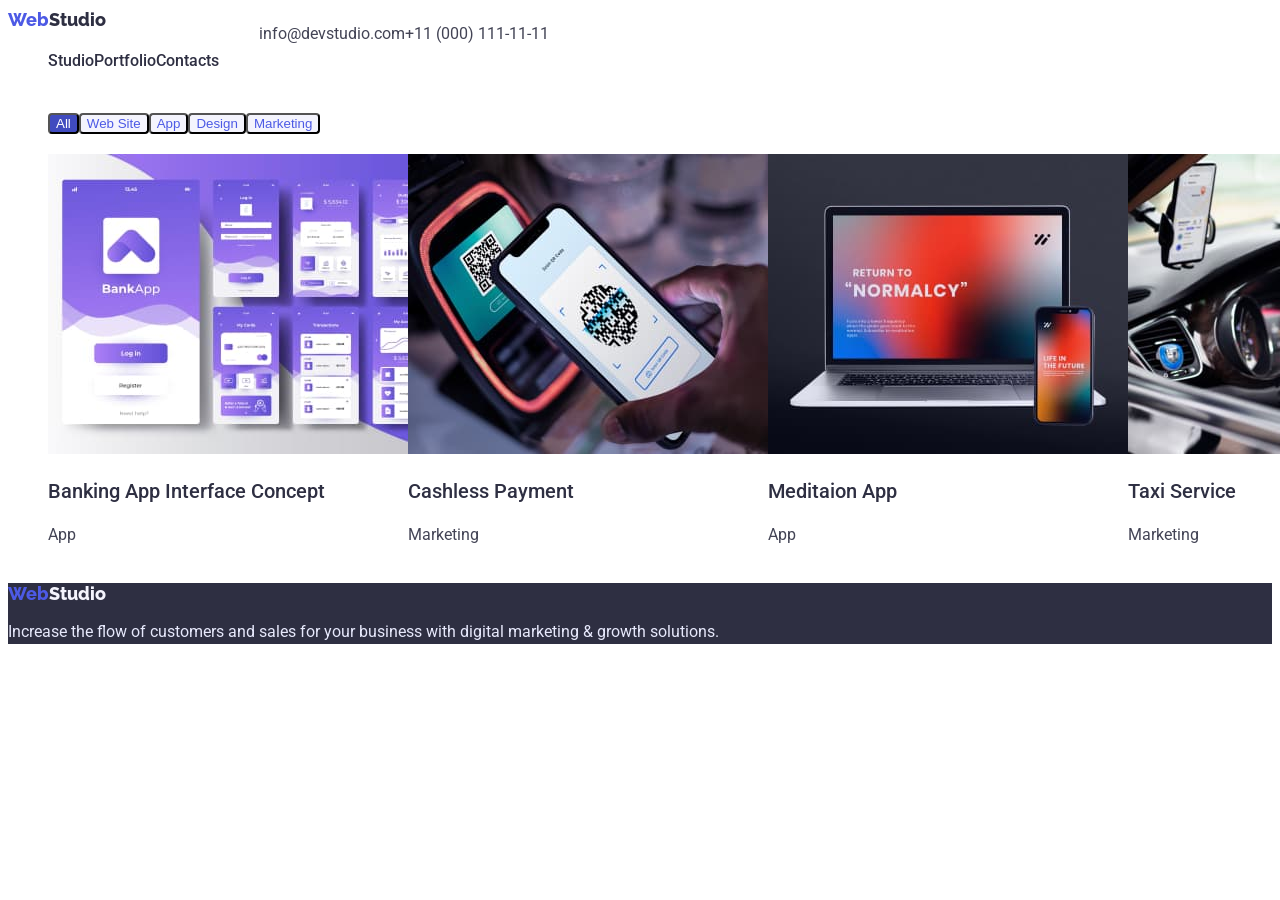
==== commit 88fa00d5: "2" ====
--- a/portfolio.html
+++ b/portfolio.html
@@ -48,74 +48,73 @@
             <h1 hidden>Info</h1>
             <ul class="main-list">
                 <li>
-                    <button class="botton" type="button">All</button>
+                    <button class="botton-all" type="button"><span class="botton-text">All</span></button>
                 </li>
                 <li>
-                    <button class="botton" type="button">Web Site</button>
+                    <button class="botton" type="button"><span class="main-botton-text">Web Site</span></button>
                 </li>
                 <li>
-                    <button class="botton" type="button">App</button>
+                    <button class="botton" type="button"><span class="main-botton-text">App</span></button>
                 </li>
                 <li>
-                    <button class="botton" type="button">Design</button>
+                    <button class="botton" type="button"><span class="main-botton-text">Design</span></button>
                 </li>
                 <li>
-                    <button class="botton" type="button">Marketing</button>
+                    <button class="botton" type="button"><span class="main-botton-text">Marketing</span></button>
                 </li>
             </ul>
         </section>
-        <section class="section-image">
-            <h1 hidden>Info2</h1>
-            <ul class="section-image-list">
-                <li>
-                    <img src="./images/banking-app-Interface-concept.jpg" alt="banking app interface concept"
-                        width="360" height="300">
-                    <h3 class="section-image-title">Banking App Interface Concept</h3>
-                    <p class="section-image-text">App</p>
-                </li>
-                <li>
-                    <img src="./images/cashless-payment.jpg" alt="cashless payment" width="360" height="300">
-                    <h3 class="section-image-title">Cashless Payment</h3>
-                    <p class="section-image-text">Marketing</p>
-                </li>
-                <li>
-                    <img src="./images/meditaion-app.jpg" alt="meditaion app" width="360" height="300">
-                    <h3 class="section-image-title">Meditaion App</h3>
-                    <p class="section-image-text">App</p>
-                </li>
-                <li>
-                    <img src="./images/taxi-service.jpg" alt="taxi service" width="360" height="300">
-                    <h3 class="section-image-title">Taxi Service</h3>
-                    <p class="section-image-text">Marketing</p>
-                </li>
-                <li>
-                    <img src="./images/screen-Illustrations.jpg" alt="screen illustrations" width="360" height="300">
-                    <h3 class="section-image-title">Screen Illustrations</h3>
-                    <p class="section-image-text">Design</p>
-                </li>
-                <li>
-                    <img src="./images/online-courses.jpg" alt="online courses" width="360" height="300">
-                    <h3 class="section-image-title">Online Courses</h3>
-                    <p class="section-image-text">Marketing</p>
-                </li>
-                <li>
-                    <img src="./images/instagram-stories-concept.jpg" alt="instagram stories concept" width="360"
-                        height="300">
-                    <h3 class="section-image-title">Instagram Stories Concept</h3>
-                    <p class="section-image-text">Design</p>
-                </li>
-                <li>
-                    <img src="./images/organic-food.jpg" alt="organic food" width="360" height="300">
-                    <h3 class="section-image-title">Organic Food</h3>
-                    <p class="section-image-text">Web Site</p>
-                </li>
-                <li>
-                    <img src="./images/fresh-coffee.jpg" alt="fresh coffee" width="360" height="300">
-                    <h3 class="section-image-title">Fresh Coffee</h3>
-                    <p class="section-image-text">Web Site</p>
-                </li>
-            </ul>
-        </section>
+
+        <h1 hidden>Info2</h1>
+        <ul class="section-image-list">
+            <li>
+                <img src="./images/banking-app-Interface-concept.jpg" alt="banking app interface concept" width="360"
+                    height="300">
+                <h3 class="section-image-title">Banking App Interface Concept</h3>
+                <p class="section-image-text">App</p>
+            </li>
+            <li>
+                <img src="./images/cashless-payment.jpg" alt="cashless payment" width="360" height="300">
+                <h3 class="section-image-title">Cashless Payment</h3>
+                <p class="section-image-text">Marketing</p>
+            </li>
+            <li>
+                <img src="./images/meditaion-app.jpg" alt="meditaion app" width="360" height="300">
+                <h3 class="section-image-title">Meditaion App</h3>
+                <p class="section-image-text">App</p>
+            </li>
+            <li>
+                <img src="./images/taxi-service.jpg" alt="taxi service" width="360" height="300">
+                <h3 class="section-image-title">Taxi Service</h3>
+                <p class="section-image-text">Marketing</p>
+            </li>
+            <li>
+                <img src="./images/screen-Illustrations.jpg" alt="screen illustrations" width="360" height="300">
+                <h3 class="section-image-title">Screen Illustrations</h3>
+                <p class="section-image-text">Design</p>
+            </li>
+            <li>
+                <img src="./images/online-courses.jpg" alt="online courses" width="360" height="300">
+                <h3 class="section-image-title">Online Courses</h3>
+                <p class="section-image-text">Marketing</p>
+            </li>
+            <li>
+                <img src="./images/instagram-stories-concept.jpg" alt="instagram stories concept" width="360"
+                    height="300">
+                <h3 class="section-image-title">Instagram Stories Concept</h3>
+                <p class="section-image-text">Design</p>
+            </li>
+            <li>
+                <img src="./images/organic-food.jpg" alt="organic food" width="360" height="300">
+                <h3 class="section-image-title">Organic Food</h3>
+                <p class="section-image-text">Web Site</p>
+            </li>
+            <li>
+                <img src="./images/fresh-coffee.jpg" alt="fresh coffee" width="360" height="300">
+                <h3 class="section-image-title">Fresh Coffee</h3>
+                <p class="section-image-text">Web Site</p>
+            </li>
+        </ul>
 
     </main>
     <!-- FOOTER-->
--- a/css/styles.css
+++ b/css/styles.css
@@ -1,8 +1,38 @@
+/* Studio */
+.section-main-studio {
+  color: var(--primary-background-color);
+  background: var(--background-footer);
+  text-align: center;
+}
+.studio-title {
+  font-weight: 500;
+  font-size: 20px;
+  line-height: calc(24 / 20);
+  color: var(--primary-text-color);
+}
+.studio-text {
+  font-size: 16px;
+  line-height: calc(24 / 16);
+  color: var(--heder-list-contacts);
+}
+.section-studio-list {
+  display: flex;
+}
+.studio-image-list {
+  display: flex;
+}
+.studio-image-title {
+  text-align: center;
+}
+.footer-studi {
+  background: var(--background-footer);
+}
+/* Portfolio */
 :root {
   --primary-text-color: #2e2f42;
   --primary-background-color: #ffffff;
-  --hover: red;
-  --focus: red;
+  --hover: #404bbf;
+  --focus: #404bbf;
   --logo-web: #4d5ae5;
   --heder-list-contacts: #434455;
   --background-footer: #2e2f42;
@@ -18,6 +48,7 @@
 }
 /* Header */
 .header {
+  text-decoration: none;
   display: flex;
 }
 .header-nav {
@@ -31,6 +62,12 @@
 .header-list :focus {
   color: var(--focus);
 }
+a {
+  text-decoration: none;
+}
+ul {
+  list-style: none;
+}
 .header-logo-web {
   font-family: "Raleway";
   font-weight: 800;
@@ -38,23 +75,20 @@
   line-height: calc(24 / 18);
   color: var(--logo-web);
 }
-
 .header-logo-studio {
   font-family: "Raleway";
   font-weight: 800;
   font-size: 18px;
   line-height: calc(24 / 18);
   color: var(--primary-text-color);
+  text-decoration: none;
 }
 .header-list {
   font-weight: 500;
   color: var(--primary-text-color);
   display: flex;
+  text-decoration: none;
 }
-.heder-list-address {
-  display: flex;
-}
-
 .header-address {
   font-style: normal;
   font-size: 16px;
@@ -65,13 +99,20 @@
 .header-address :focus {
   color: var(--focus);
 }
+.heder-list-address {
+  display: flex;
+}
 .heder-list-contacts {
   color: var(--heder-list-contacts);
+  text-decoration: none;
 }
 /* Main Content */
 .main {
   font-size: 20px;
   line-height: calc(24 / 20);
+}
+.section-main {
+  color: var(--logo-web);
 }
 .main-list {
   font-weight: 500;
@@ -83,10 +124,24 @@
 .main-list :focus {
   color: var(--focus);
 }
+.botton-text {
+  color: var(--primary-background-color);
+}
+.main-botton-text {
+  color: var(--logo-web);
+}
 .botton {
+  background: var(--footer-studio);
   cursor: pointer;
+  border-radius: 4px;
+}
+.botton-all {
+  cursor: pointer;
+  border-radius: 4px;
+  background: var(--focus);
 }
 .section-image-list {
+  display: flex;
 }
 .section-image-title {
   font-weight: 500;
@@ -95,7 +150,7 @@
 .section-image-text {
   font-size: 16px;
   line-height: calc(24 / 16);
-  color: var(--section-image-text);
+  color: var(--heder-list-contacts);
 }
 /* Footer */
 .footer {
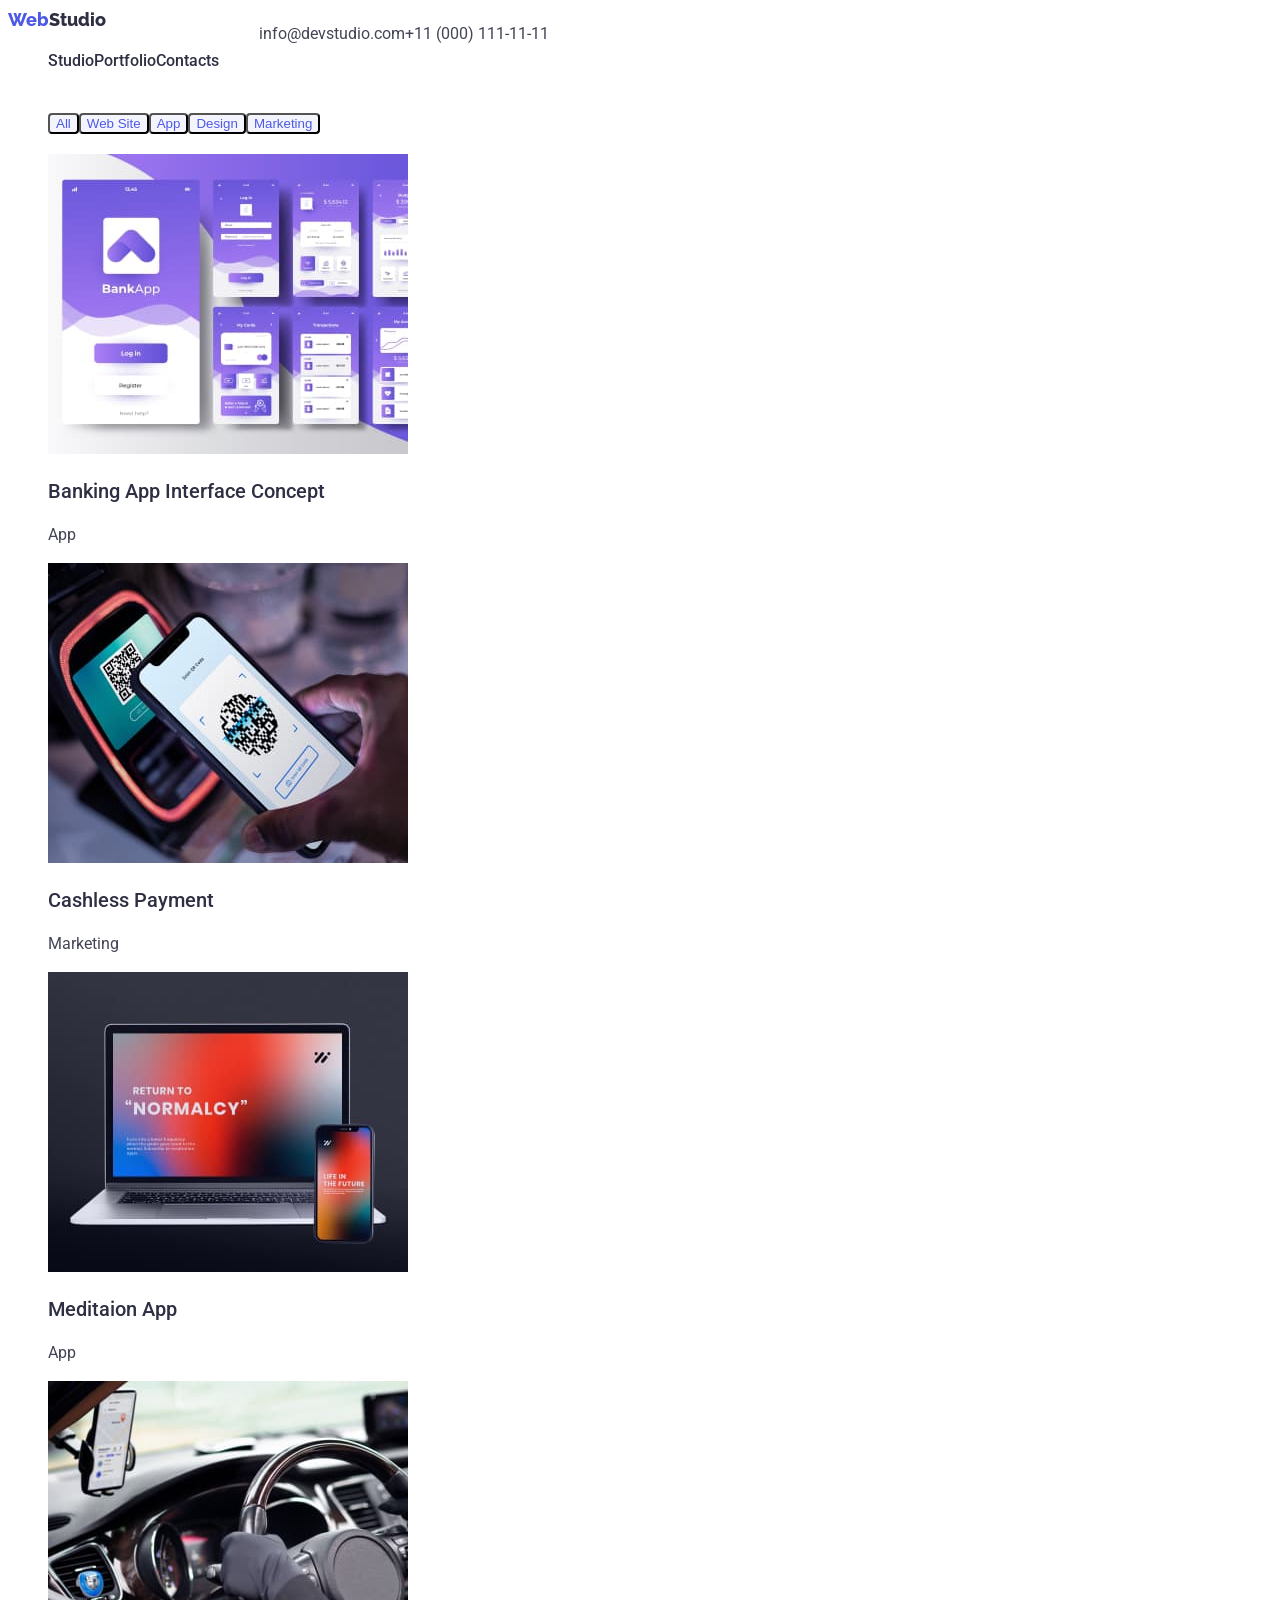
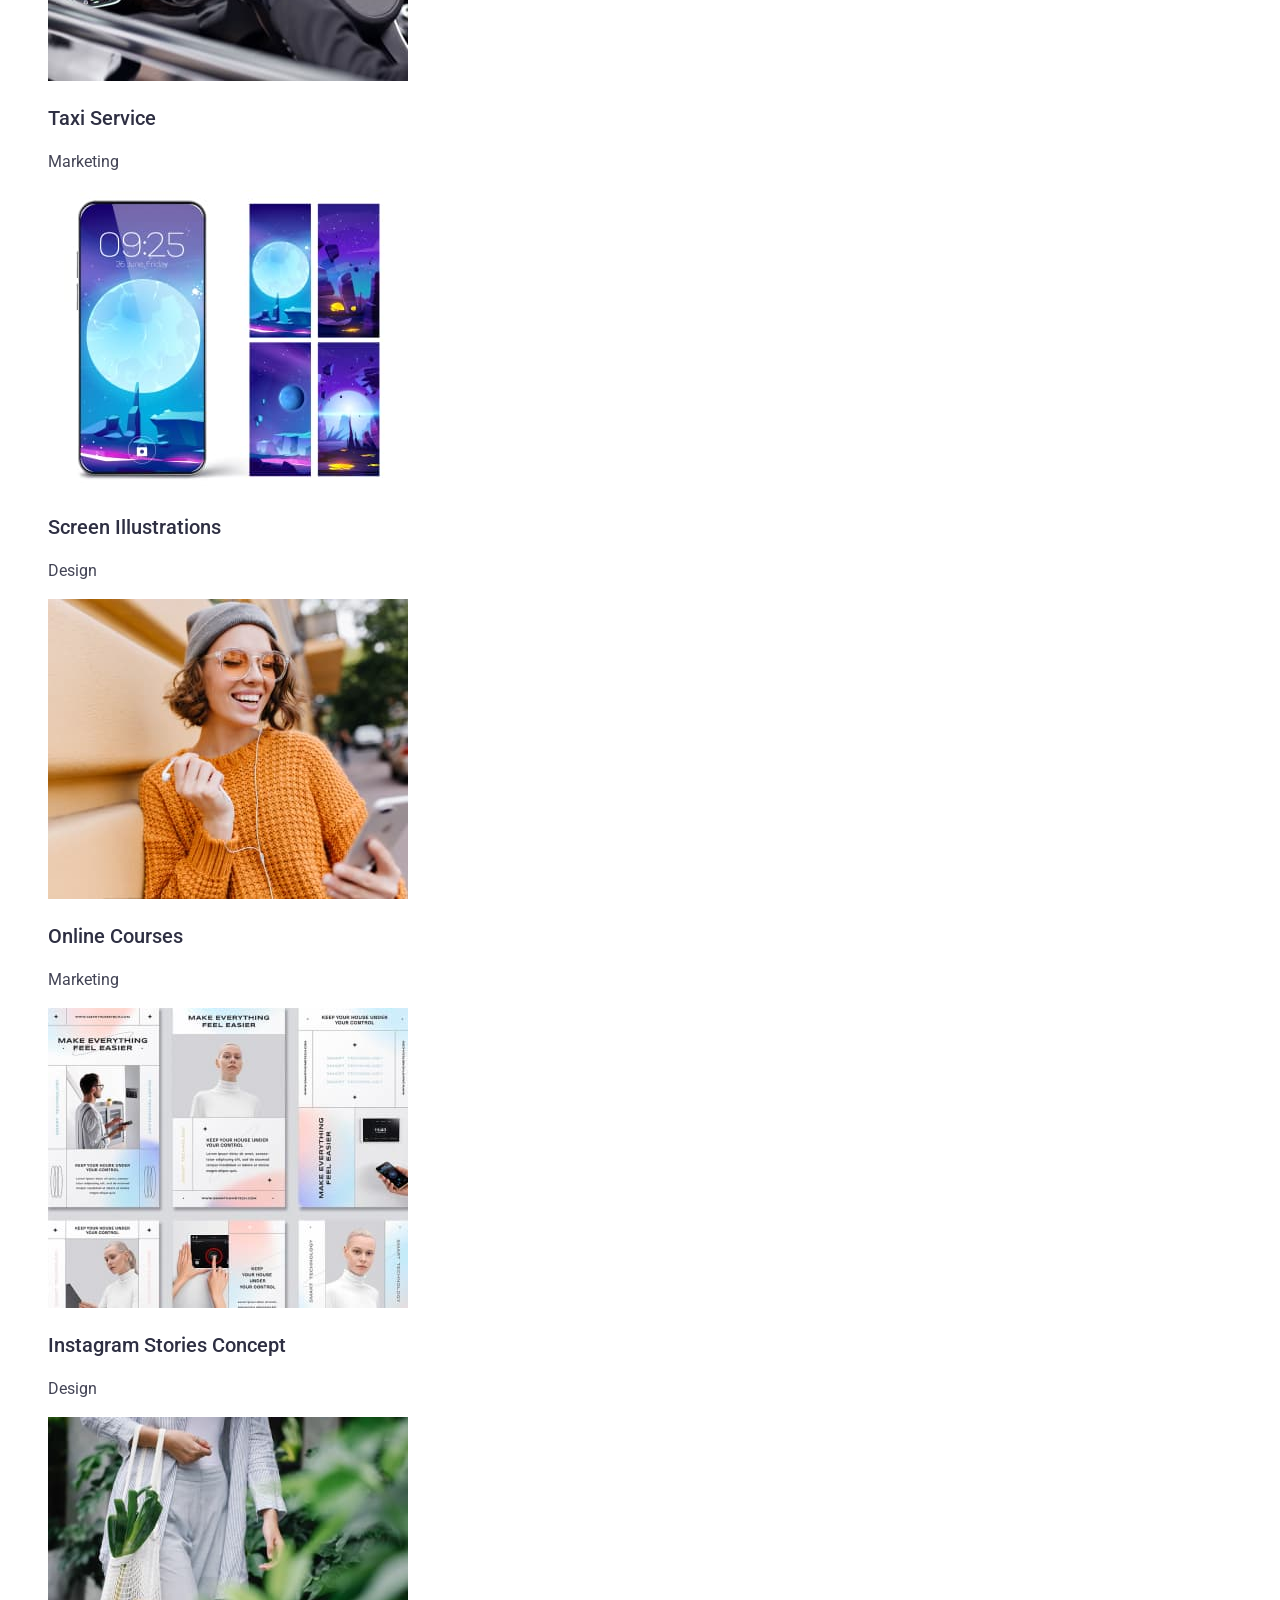
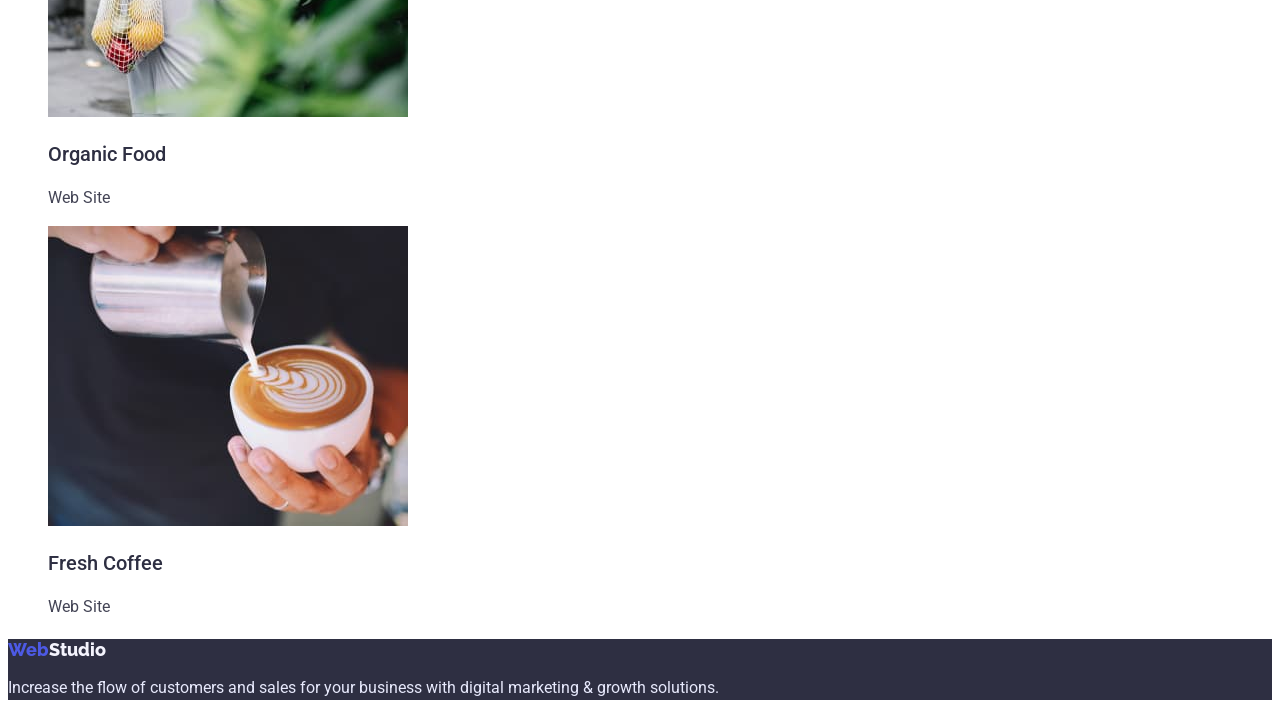
==== commit e93985fd: "2222" ====
--- a/portfolio.html
+++ b/portfolio.html
@@ -15,7 +15,7 @@
 
 <body>
     <!-- HEADER -->
-    <header class="header">
+    <header class="page-header">
         <nav class="header-nav">
             <a href="./index.html"><span class="header-logo-web">Web</span><span
                     class="header-logo-studio">Studio</span></a>
@@ -48,7 +48,7 @@
             <h1 hidden>Info</h1>
             <ul class="main-list">
                 <li>
-                    <button class="botton-all" type="button"><span class="botton-text">All</span></button>
+                    <button class="botton" type="button"><span class="main-botton-text">All</span></button>
                 </li>
                 <li>
                     <button class="botton" type="button"><span class="main-botton-text">Web Site</span></button>
--- a/css/styles.css
+++ b/css/styles.css
@@ -1,8 +1,7 @@
-/* Studio */
+/* Studio - Main content */
 .section-main-studio {
   color: var(--primary-background-color);
   background: var(--background-footer);
-  text-align: center;
 }
 .studio-title {
   font-weight: 500;
@@ -16,14 +15,12 @@
   color: var(--heder-list-contacts);
 }
 .section-studio-list {
-  display: flex;
 }
 .studio-image-list {
-  display: flex;
 }
 .studio-image-title {
-  text-align: center;
 }
+/* Footer-studio */
 .footer-studi {
   background: var(--background-footer);
 }
@@ -39,7 +36,6 @@
   --footer-color: #e7e9fc;
   --footer-studio: #f4f4fd;
 }
-
 body {
   font-family: "Roboto", sans-serif;
   font-weight: 400;
@@ -47,7 +43,7 @@
   background: var(--primary-background-color);
 }
 /* Header */
-.header {
+.page-header {
   text-decoration: none;
   display: flex;
 }
@@ -55,7 +51,6 @@
   font-size: 16px;
   line-height: calc(24 / 16);
 }
-
 .header-list :hover {
   color: var(--hover);
 }
@@ -75,6 +70,12 @@
   line-height: calc(24 / 18);
   color: var(--logo-web);
 }
+.header-logo-web:hover {
+  color: var(--hover);
+}
+.header-logo-web:focus {
+  color: var(--focus);
+}
 .header-logo-studio {
   font-family: "Raleway";
   font-weight: 800;
@@ -82,6 +83,12 @@
   line-height: calc(24 / 18);
   color: var(--primary-text-color);
   text-decoration: none;
+}
+.header-logo-studio:hover {
+  color: var(--hover);
+}
+.header-logo-studio:focus {
+  color: var(--focus);
 }
 .header-list {
   font-weight: 500;
@@ -118,30 +125,24 @@
   font-weight: 500;
   display: flex;
 }
-.main-list :hover {
-  color: var(--hover);
+.botton:hover {
+  color: var(--primary-background-color);
+  background: var(--hover);
 }
-.main-list :focus {
-  color: var(--focus);
-}
-.botton-text {
+.botton:focus {
   color: var(--primary-background-color);
-}
-.main-botton-text {
-  color: var(--logo-web);
+  background: var(--focus);
 }
 .botton {
+  text-align: center;
   background: var(--footer-studio);
   cursor: pointer;
   border-radius: 4px;
+  color: var(--logo-web);
+  background: var(--footer-studio);
 }
-.botton-all {
-  cursor: pointer;
-  border-radius: 4px;
-  background: var(--focus);
-}
+
 .section-image-list {
-  display: flex;
 }
 .section-image-title {
   font-weight: 500;
@@ -164,12 +165,25 @@
   font-weight: 800;
   color: var(--logo-web);
 }
+.footer-web:hover {
+  color: var(--hover);
+}
+.footer-web:focus {
+  color: var(--focus);
+}
 .footer-studio {
   font-family: "Raleway";
   font-weight: 800;
   color: var(--footer-studio);
 }
+.footer-studio:hover {
+  color: var(--hover);
+}
+.footer-studio:focus {
+  color: var(--focus);
+}
 .footer-text {
   font-size: 16px;
   line-height: calc(24 / 16);
+  color: var(--footer-color);
 }
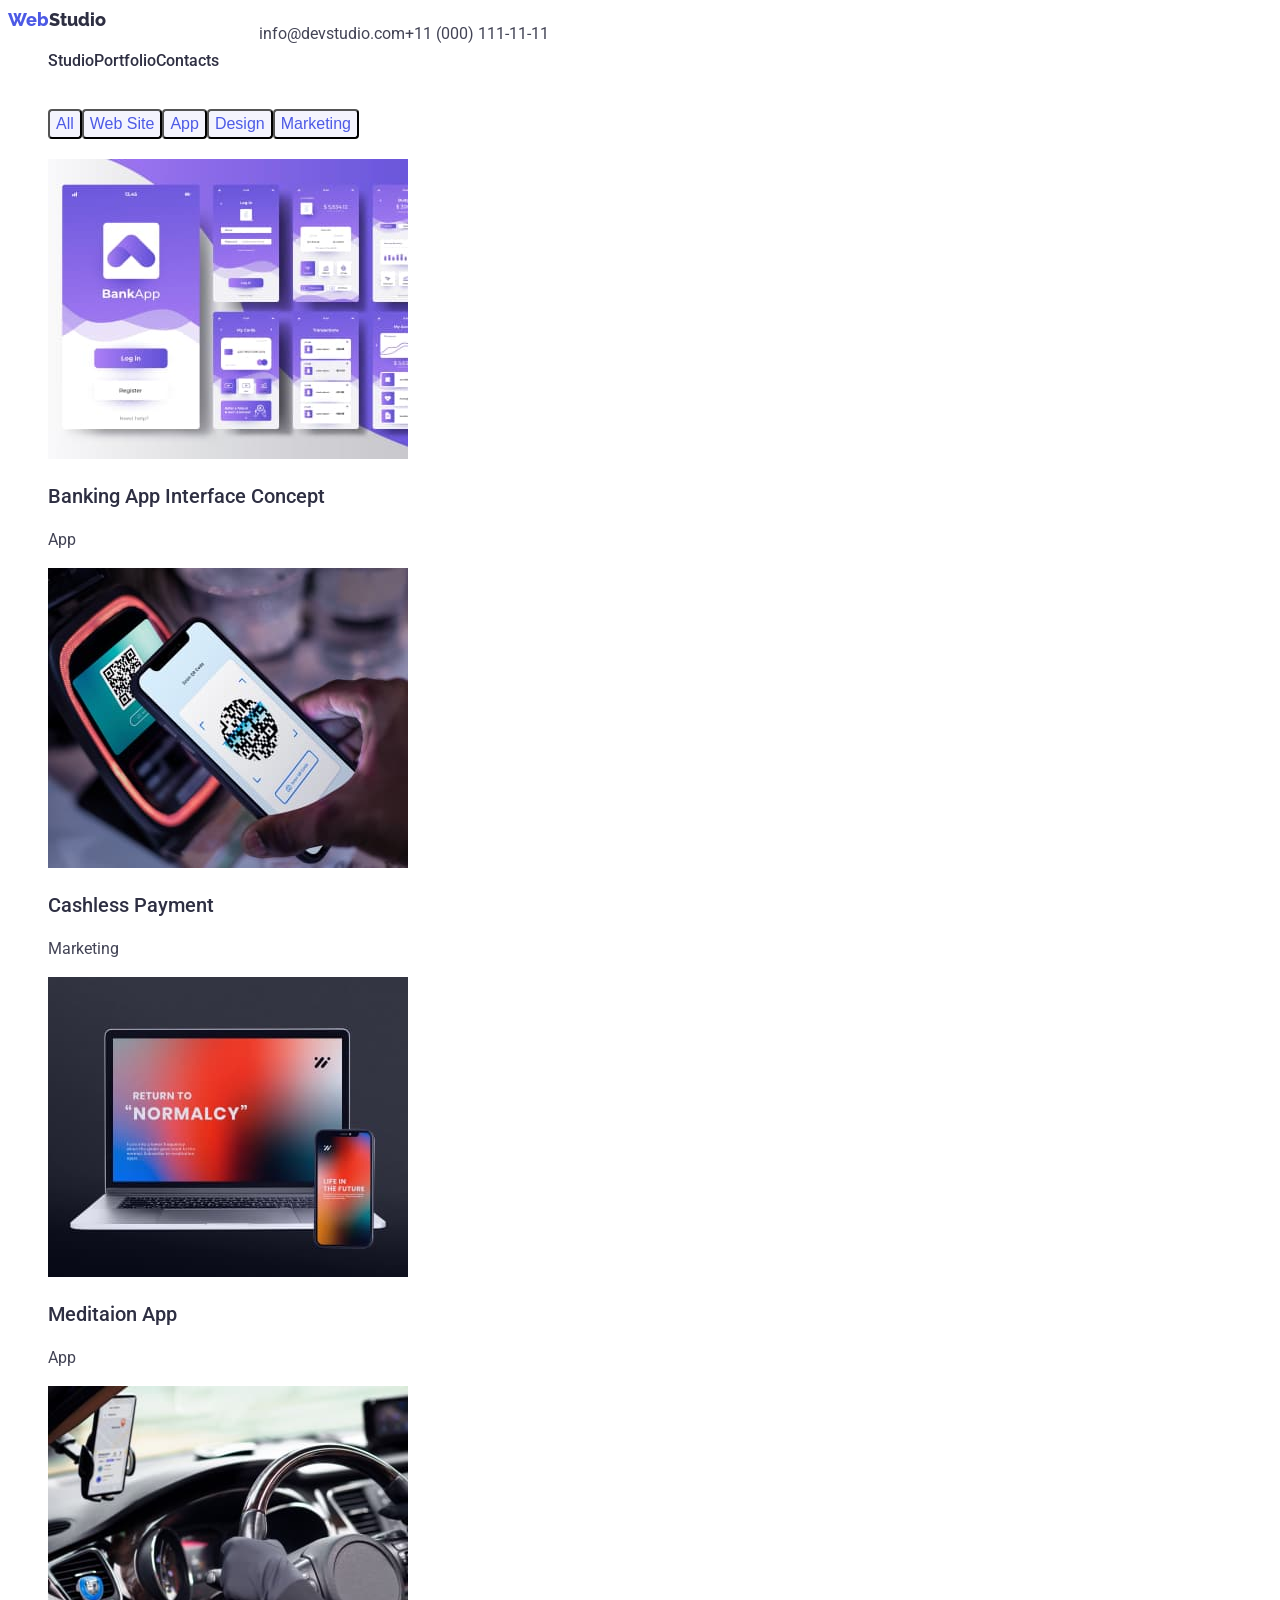
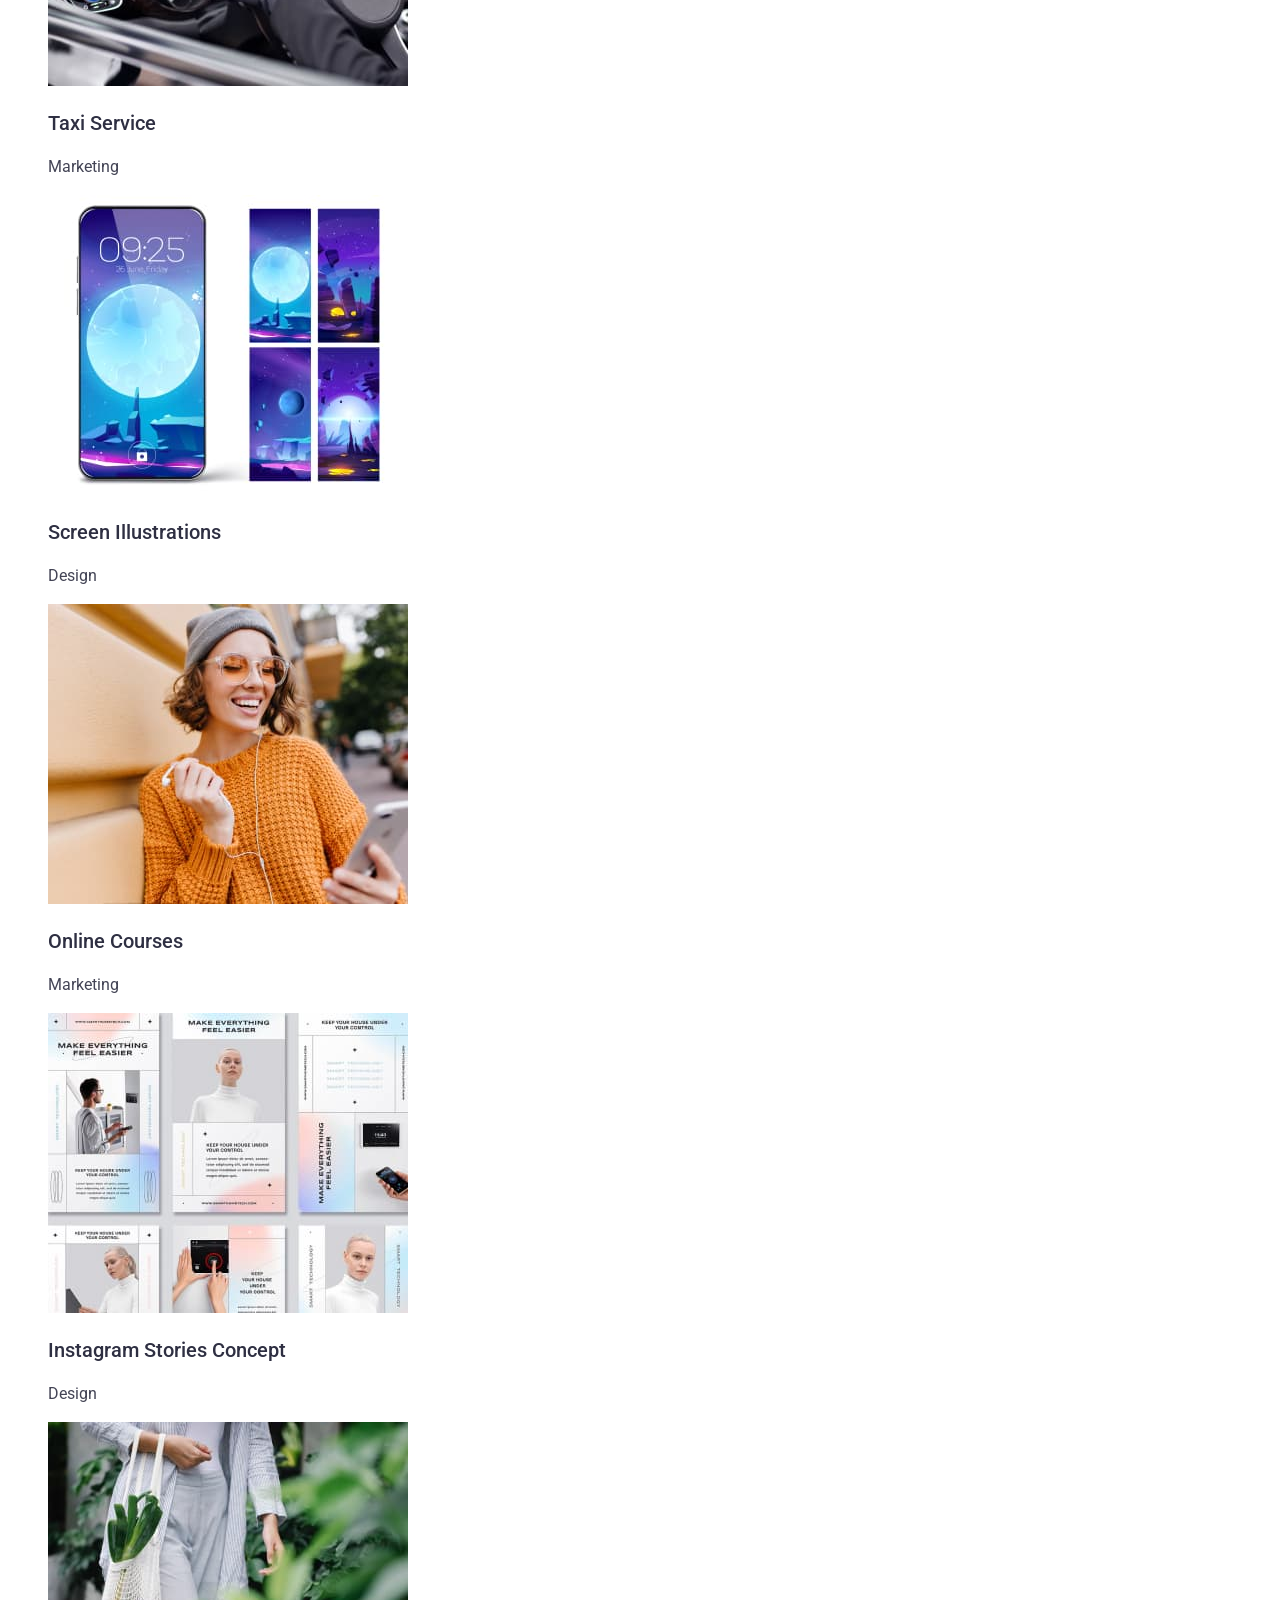
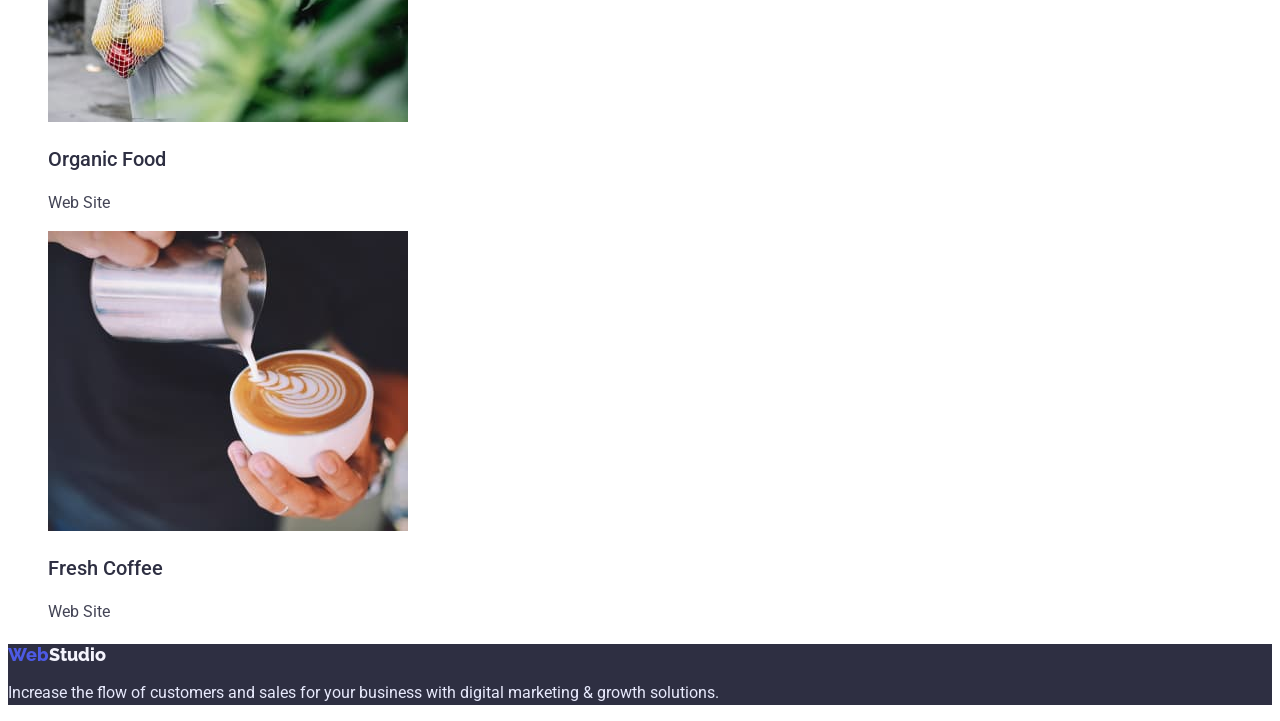
==== commit 692ac344: "work1-2 ok" ====
--- a/portfolio.html
+++ b/portfolio.html
@@ -32,93 +32,93 @@
             </ul>
         </nav>
         <address class="header-address">
-            <ul class="heder-list-address">
+            <ul class="list-address">
                 <li>
-                    <a class="heder-list-contacts" href="mailto:info@devstudio.com">info@devstudio.com</a>
+                    <a class="list-contacts" href="mailto:info@devstudio.com">info@devstudio.com</a>
                 </li>
                 <li>
-                    <a class="heder-list-contacts" href="tel:+110001111111">+11 (000) 111-11-11</a>
+                    <a class="list-contacts" href="tel:+110001111111">+11 (000) 111-11-11</a>
                 </li>
             </ul>
         </address>
     </header>
     <!-- MAIN CONTENT -->
-    <main class="main">
+    <main class="content-main">
         <section class="section-main">
             <h1 hidden>Info</h1>
             <ul class="main-list">
                 <li>
-                    <button class="botton" type="button"><span class="main-botton-text">All</span></button>
+                    <button class="botton" type="button">All</button>
                 </li>
                 <li>
-                    <button class="botton" type="button"><span class="main-botton-text">Web Site</span></button>
+                    <button class="botton" type="button">Web Site</button>
                 </li>
                 <li>
-                    <button class="botton" type="button"><span class="main-botton-text">App</span></button>
+                    <button class="botton" type="button">App</button>
                 </li>
                 <li>
-                    <button class="botton" type="button"><span class="main-botton-text">Design</span></button>
+                    <button class="botton" type="button">Design</button>
                 </li>
                 <li>
-                    <button class="botton" type="button"><span class="main-botton-text">Marketing</span></button>
+                    <button class="botton" type="button">Marketing</button>
                 </li>
             </ul>
         </section>
 
         <h1 hidden>Info2</h1>
-        <ul class="section-image-list">
+        <ul class="image-list">
             <li>
                 <img src="./images/banking-app-Interface-concept.jpg" alt="banking app interface concept" width="360"
                     height="300">
-                <h3 class="section-image-title">Banking App Interface Concept</h3>
-                <p class="section-image-text">App</p>
+                <h3 class="image-title">Banking App Interface Concept</h3>
+                <p class="image-text">App</p>
             </li>
             <li>
                 <img src="./images/cashless-payment.jpg" alt="cashless payment" width="360" height="300">
-                <h3 class="section-image-title">Cashless Payment</h3>
-                <p class="section-image-text">Marketing</p>
+                <h3 class="image-title">Cashless Payment</h3>
+                <p class="image-text">Marketing</p>
             </li>
             <li>
                 <img src="./images/meditaion-app.jpg" alt="meditaion app" width="360" height="300">
-                <h3 class="section-image-title">Meditaion App</h3>
-                <p class="section-image-text">App</p>
+                <h3 class="image-title">Meditaion App</h3>
+                <p class="image-text">App</p>
             </li>
             <li>
                 <img src="./images/taxi-service.jpg" alt="taxi service" width="360" height="300">
-                <h3 class="section-image-title">Taxi Service</h3>
-                <p class="section-image-text">Marketing</p>
+                <h3 class="image-title">Taxi Service</h3>
+                <p class="image-text">Marketing</p>
             </li>
             <li>
                 <img src="./images/screen-Illustrations.jpg" alt="screen illustrations" width="360" height="300">
-                <h3 class="section-image-title">Screen Illustrations</h3>
-                <p class="section-image-text">Design</p>
+                <h3 class="image-title">Screen Illustrations</h3>
+                <p class="image-text">Design</p>
             </li>
             <li>
                 <img src="./images/online-courses.jpg" alt="online courses" width="360" height="300">
-                <h3 class="section-image-title">Online Courses</h3>
-                <p class="section-image-text">Marketing</p>
+                <h3 class="image-title">Online Courses</h3>
+                <p class="image-text">Marketing</p>
             </li>
             <li>
                 <img src="./images/instagram-stories-concept.jpg" alt="instagram stories concept" width="360"
                     height="300">
-                <h3 class="section-image-title">Instagram Stories Concept</h3>
-                <p class="section-image-text">Design</p>
+                <h3 class="image-title">Instagram Stories Concept</h3>
+                <p class="image-text">Design</p>
             </li>
             <li>
                 <img src="./images/organic-food.jpg" alt="organic food" width="360" height="300">
-                <h3 class="section-image-title">Organic Food</h3>
-                <p class="section-image-text">Web Site</p>
+                <h3 class="image-title">Organic Food</h3>
+                <p class="image-text">Web Site</p>
             </li>
             <li>
                 <img src="./images/fresh-coffee.jpg" alt="fresh coffee" width="360" height="300">
-                <h3 class="section-image-title">Fresh Coffee</h3>
-                <p class="section-image-text">Web Site</p>
+                <h3 class="image-title">Fresh Coffee</h3>
+                <p class="image-text">Web Site</p>
             </li>
         </ul>
 
     </main>
     <!-- FOOTER-->
-    <footer class="footer">
+    <footer class="page-footer">
         <a href="./index.html"> <span class="footer-web">Web</span><span class="footer-studio">Studio</span></a>
         <p class="footer-text">Increase the flow of customers and sales for your business with digital marketing &
             growth solutions.</p>
--- a/css/styles.css
+++ b/css/styles.css
@@ -3,26 +3,11 @@
   color: var(--primary-background-color);
   background: var(--background-footer);
 }
-.studio-title {
-  font-weight: 500;
-  font-size: 20px;
-  line-height: calc(24 / 20);
-  color: var(--primary-text-color);
-}
-.studio-text {
-  font-size: 16px;
-  line-height: calc(24 / 16);
-  color: var(--heder-list-contacts);
-}
-.section-studio-list {
-}
-.studio-image-list {
-}
-.studio-image-title {
-}
-/* Footer-studio */
-.footer-studi {
-  background: var(--background-footer);
+.main-studio-title {
+  font-weight: 700;
+  font-size: 56px;
+  line-height: calc(60 / 56);
+  color: var(--primary-background-color);
 }
 /* Portfolio */
 :root {
@@ -42,6 +27,13 @@
   color: var(--primary-text-color);
   background: var(--primary-background-color);
 }
+
+a {
+  text-decoration: none;
+}
+ul {
+  list-style: none;
+}
 /* Header */
 .page-header {
   text-decoration: none;
@@ -56,12 +48,6 @@
 }
 .header-list :focus {
   color: var(--focus);
-}
-a {
-  text-decoration: none;
-}
-ul {
-  list-style: none;
 }
 .header-logo-web {
   font-family: "Raleway";
@@ -106,15 +92,15 @@
 .header-address :focus {
   color: var(--focus);
 }
-.heder-list-address {
+.list-address {
   display: flex;
 }
-.heder-list-contacts {
+.list-contacts {
   color: var(--heder-list-contacts);
   text-decoration: none;
 }
 /* Main Content */
-.main {
+.content-main {
   font-size: 20px;
   line-height: calc(24 / 20);
 }
@@ -134,6 +120,9 @@
   background: var(--focus);
 }
 .botton {
+  font-weight: 500;
+  font-size: 16px;
+  line-height: calc(24 / 16);
   text-align: center;
   background: var(--footer-studio);
   cursor: pointer;
@@ -142,19 +131,20 @@
   background: var(--footer-studio);
 }
 
-.section-image-list {
+.image-list {
 }
-.section-image-title {
+.image-title {
   font-weight: 500;
   font-size: 20px;
+  line-height: calc(24 / 20);
 }
-.section-image-text {
+.image-text {
   font-size: 16px;
   line-height: calc(24 / 16);
   color: var(--heder-list-contacts);
 }
 /* Footer */
-.footer {
+.page-footer {
   font-size: 18px;
   line-height: calc(21 / 18);
   color: var(--footer-color);
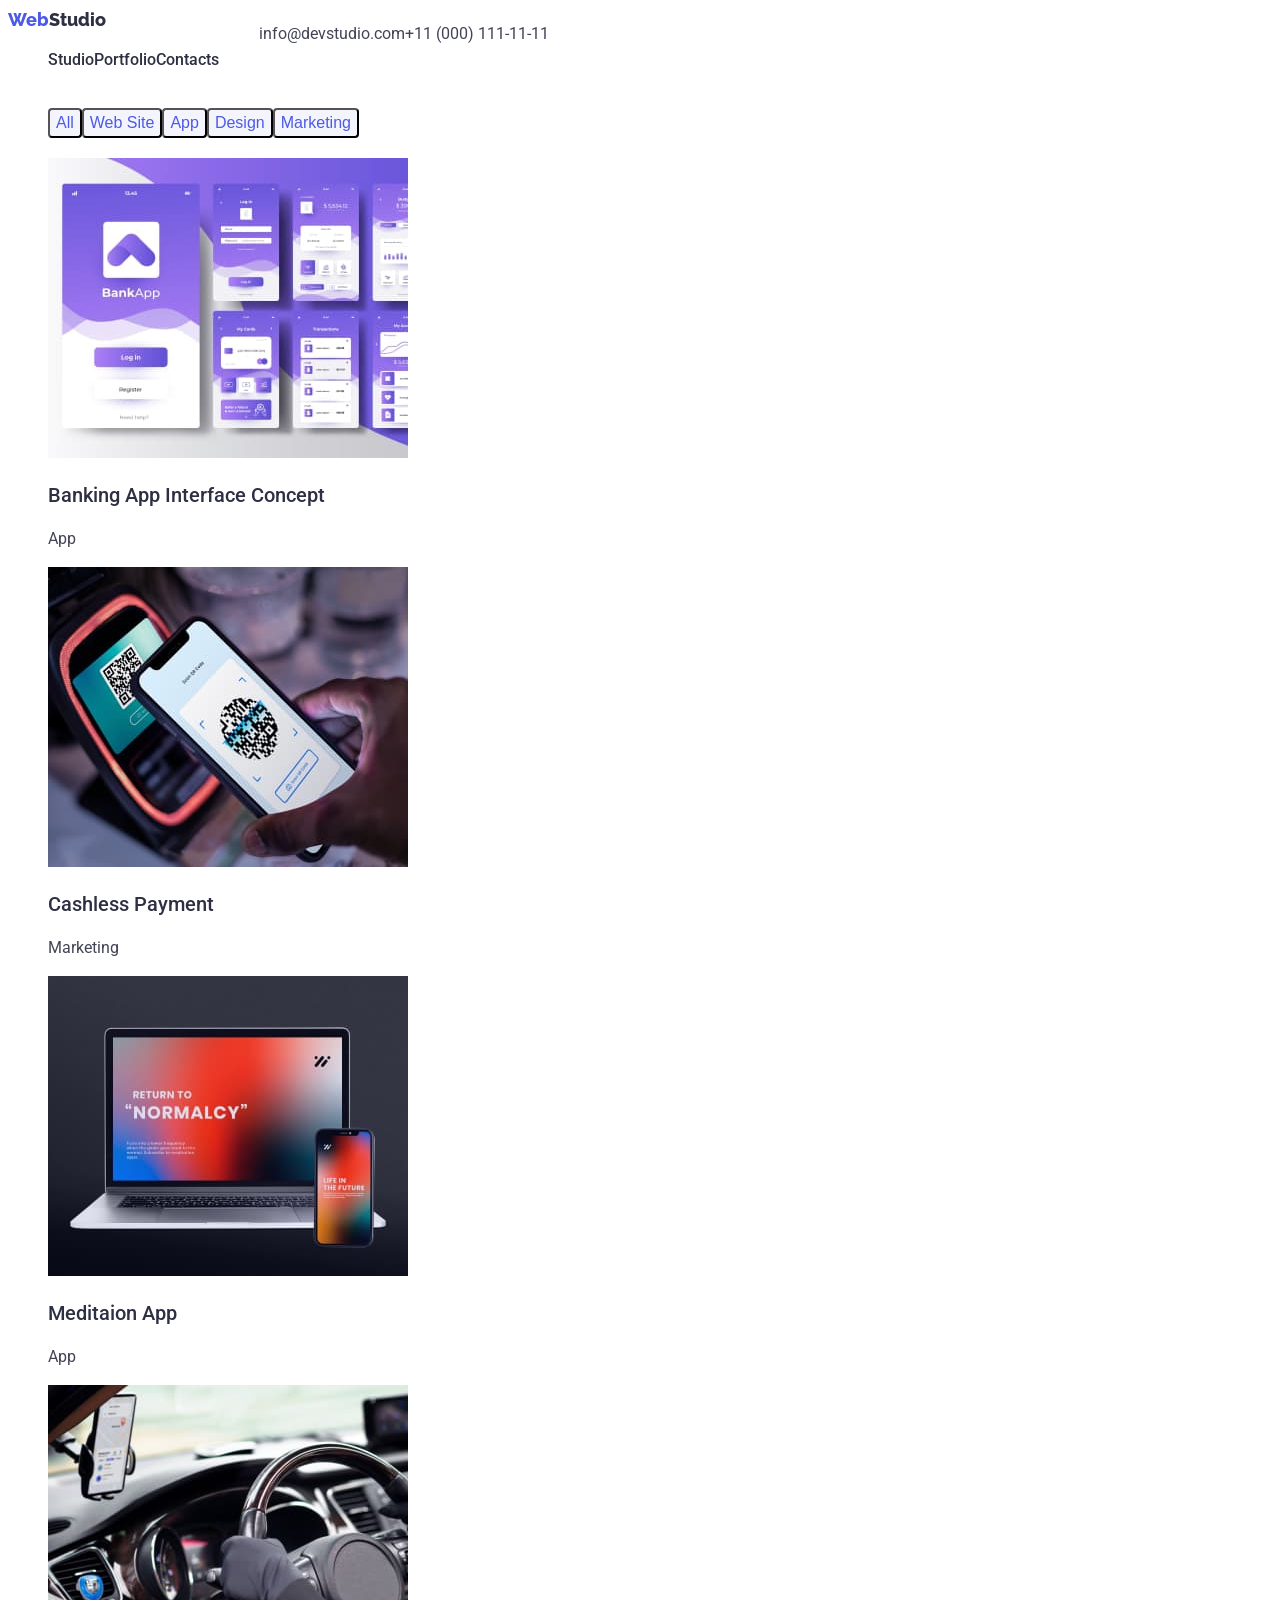
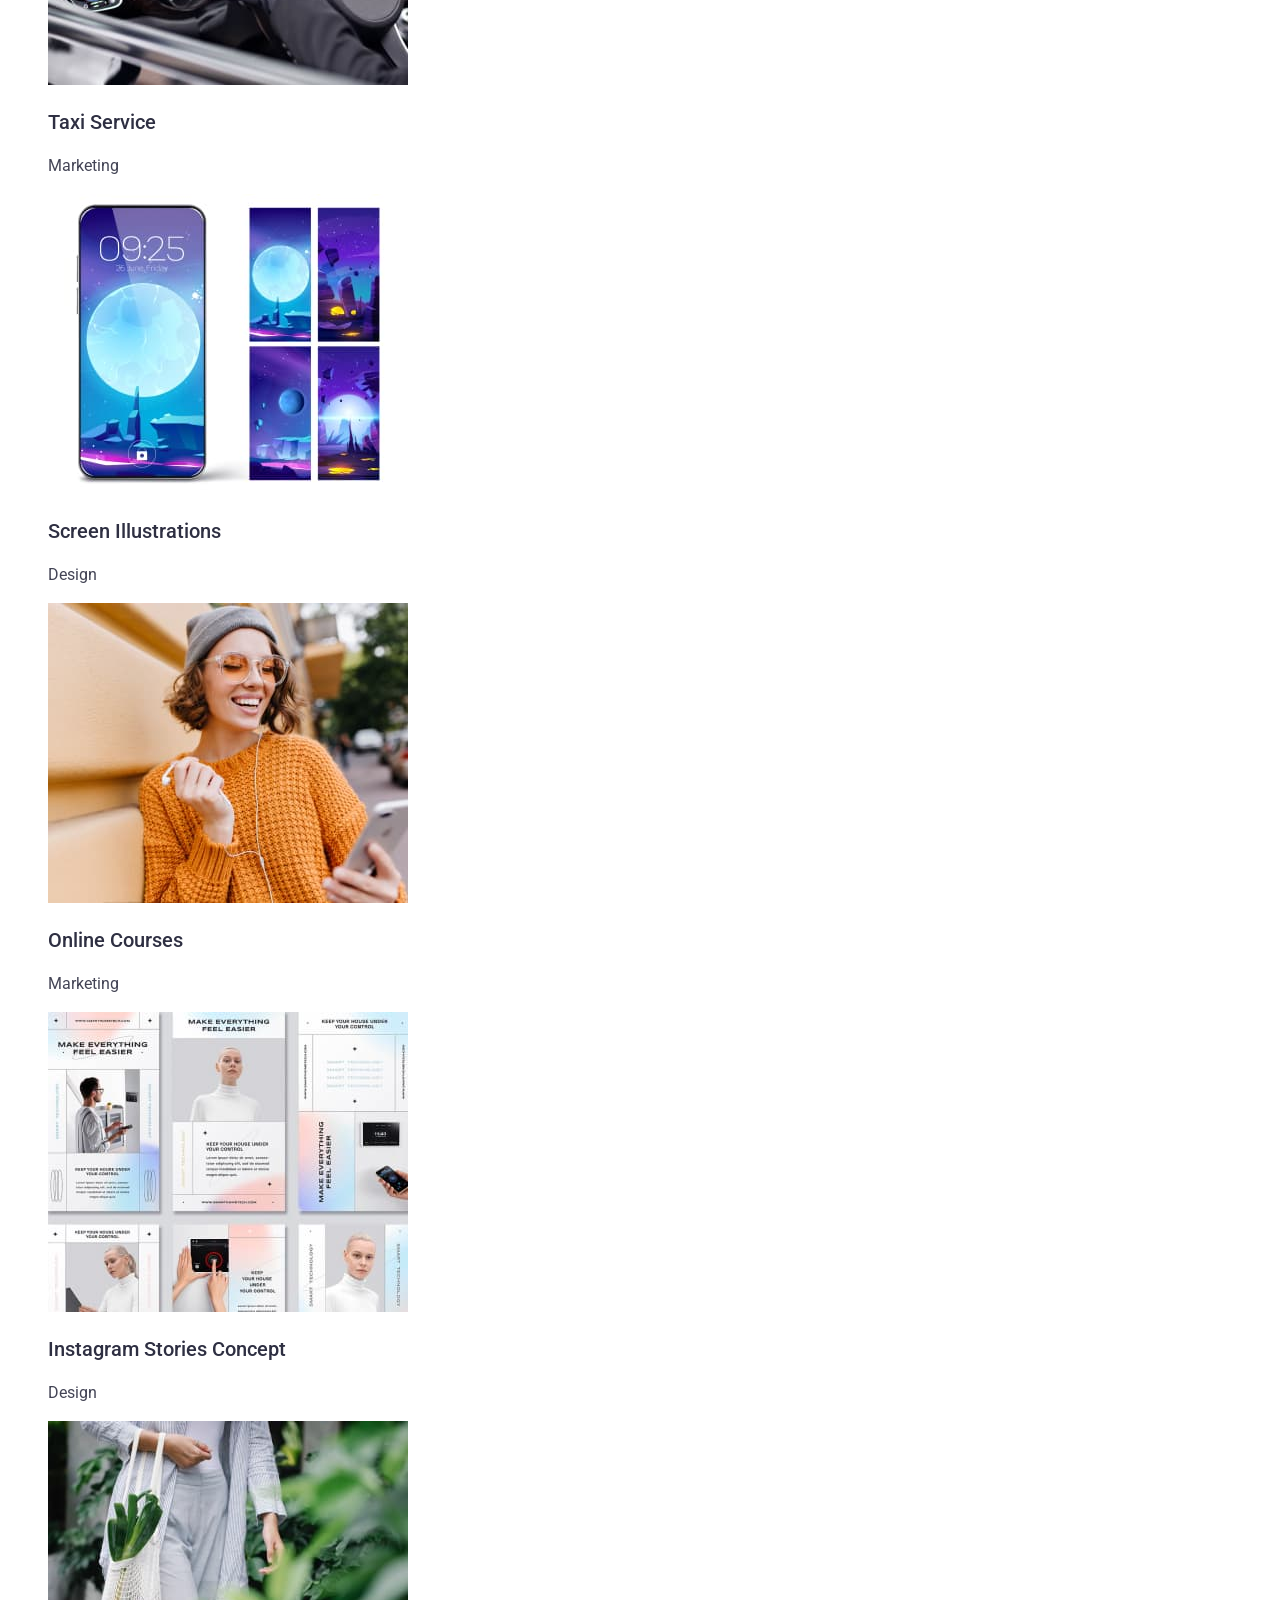
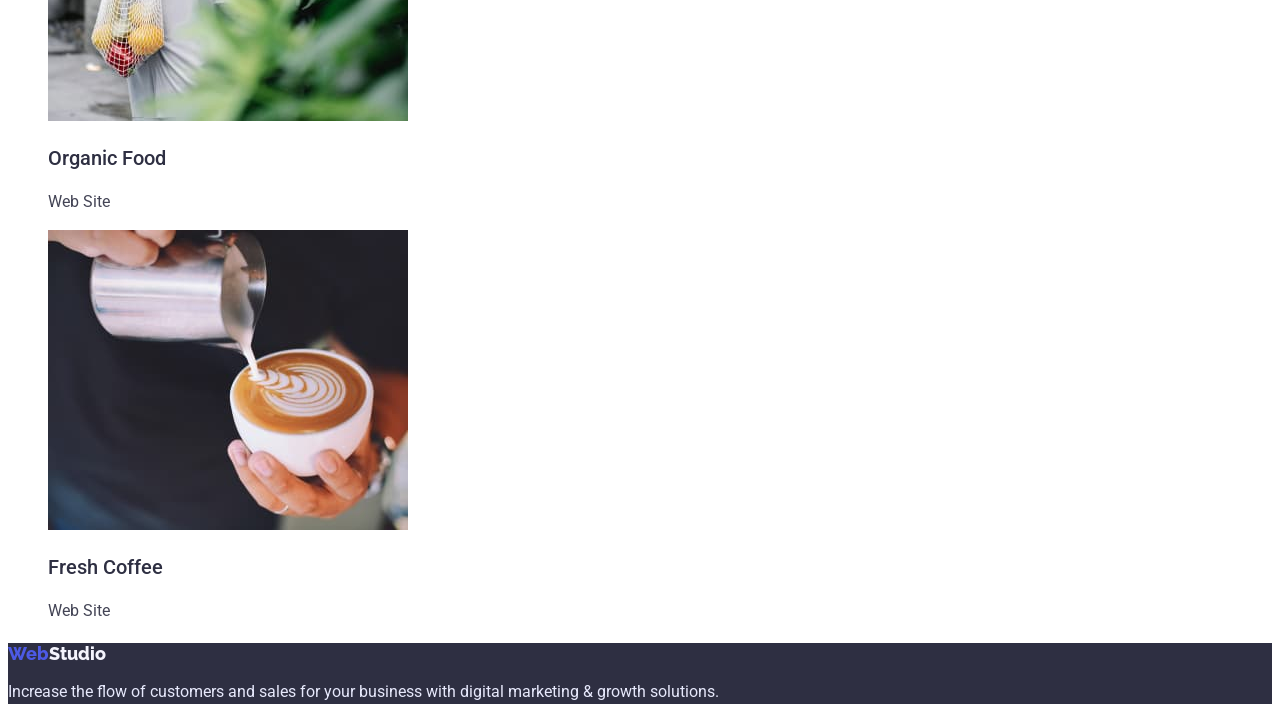
==== commit f2db1f12: "work 2" ====
--- a/portfolio.html
+++ b/portfolio.html
@@ -17,17 +17,16 @@
     <!-- HEADER -->
     <header class="page-header">
         <nav class="header-nav">
-            <a href="./index.html"><span class="header-logo-web">Web</span><span
-                    class="header-logo-studio">Studio</span></a>
+            <a class="page-header-link" href="./index.html"><span class="header-logo-web">Web</span>Studio</a>
             <ul class="header-list">
                 <li>
-                    <a class="header-list" href="./index.html">Studio</a>
+                    <a class="header-list-link" href="./index.html">Studio</a>
                 </li>
                 <li>
-                    <a class="header-list" href="./portfolio.html">Portfolio</a>
+                    <a class="header-list-link" href="./portfolio.html">Portfolio</a>
                 </li>
                 <li>
-                    <a class="header-list" href="">Contacts</a>
+                    <a class="header-list-link" href="">Contacts</a>
                 </li>
             </ul>
         </nav>
@@ -48,19 +47,19 @@
             <h1 hidden>Info</h1>
             <ul class="main-list">
                 <li>
-                    <button class="botton" type="button">All</button>
+                    <button class="botton-main" type="button">All</button>
                 </li>
                 <li>
-                    <button class="botton" type="button">Web Site</button>
+                    <button class="botton-main" type="button">Web Site</button>
                 </li>
                 <li>
-                    <button class="botton" type="button">App</button>
+                    <button class="botton-main" type="button">App</button>
                 </li>
                 <li>
-                    <button class="botton" type="button">Design</button>
+                    <button class="botton-main" type="button">Design</button>
                 </li>
                 <li>
-                    <button class="botton" type="button">Marketing</button>
+                    <button class="botton-main" type="button">Marketing</button>
                 </li>
             </ul>
         </section>
@@ -119,7 +118,7 @@
     </main>
     <!-- FOOTER-->
     <footer class="page-footer">
-        <a href="./index.html"> <span class="footer-web">Web</span><span class="footer-studio">Studio</span></a>
+        <a class="page-footer-link" href="./index.html"> <span class="footer-web">Web</span>Studio</span></a>
         <p class="footer-text">Increase the flow of customers and sales for your business with digital marketing &
             growth solutions.</p>
     </footer>
--- a/css/styles.css
+++ b/css/styles.css
@@ -1,13 +1,31 @@
 /* Studio - Main content */
 .section-main-studio {
+  background: var(--background-footer);
   color: var(--primary-background-color);
-  background: var(--background-footer);
 }
 .main-studio-title {
   font-weight: 700;
   font-size: 56px;
   line-height: calc(60 / 56);
   color: var(--primary-background-color);
+}
+.botton-main-studio:hover {
+  color: var(--primary-background-color);
+  background: var(--hover);
+}
+.botton-main-studio:focus {
+  color: var(--primary-background-color);
+  background: var(--hover);
+}
+.botton-main-studio {
+  font-weight: 500;
+  font-size: 16px;
+  line-height: calc(24 / 16);
+  text-align: center;
+  cursor: pointer;
+  border-radius: 4px;
+  color: var(--primary-background-color);
+  background: var(--logo-web);
 }
 /* Portfolio */
 :root {
@@ -27,7 +45,6 @@
   color: var(--primary-text-color);
   background: var(--primary-background-color);
 }
-
 a {
   text-decoration: none;
 }
@@ -39,9 +56,21 @@
   text-decoration: none;
   display: flex;
 }
+.page-header-link {
+  font-family: "Raleway";
+  font-weight: 800;
+  font-size: 18px;
+  color: var(--primary-text-color);
+  line-height: calc(24 / 18);
+}
+.header-logo-web {
+  color: var(--logo-web);
+}
 .header-nav {
-  font-size: 16px;
-  line-height: calc(24 / 16);
+}
+.header-list {
+  text-decoration: none;
+  display: flex;
 }
 .header-list :hover {
   color: var(--hover);
@@ -49,38 +78,17 @@
 .header-list :focus {
   color: var(--focus);
 }
-.header-logo-web {
+.page-header-link {
   font-family: "Raleway";
   font-weight: 800;
   font-size: 18px;
   line-height: calc(24 / 18);
-  color: var(--logo-web);
 }
-.header-logo-web:hover {
-  color: var(--hover);
-}
-.header-logo-web:focus {
-  color: var(--focus);
-}
-.header-logo-studio {
-  font-family: "Raleway";
-  font-weight: 800;
-  font-size: 18px;
-  line-height: calc(24 / 18);
+.header-list-link {
+  font-weight: 500;
+  font-size: 16px;
   color: var(--primary-text-color);
-  text-decoration: none;
-}
-.header-logo-studio:hover {
-  color: var(--hover);
-}
-.header-logo-studio:focus {
-  color: var(--focus);
-}
-.header-list {
-  font-weight: 500;
-  color: var(--primary-text-color);
-  display: flex;
-  text-decoration: none;
+  line-height: calc(24 / 16);
 }
 .header-address {
   font-style: normal;
@@ -111,15 +119,15 @@
   font-weight: 500;
   display: flex;
 }
-.botton:hover {
+.botton-main:hover {
   color: var(--primary-background-color);
   background: var(--hover);
 }
-.botton:focus {
+.botton-main:focus {
   color: var(--primary-background-color);
   background: var(--focus);
 }
-.botton {
+.botton-main {
   font-weight: 500;
   font-size: 16px;
   line-height: calc(24 / 16);
@@ -130,7 +138,6 @@
   color: var(--logo-web);
   background: var(--footer-studio);
 }
-
 .image-list {
 }
 .image-title {
@@ -151,26 +158,14 @@
   background: var(--background-footer);
 }
 .footer-web {
+  color: var(--logo-web);
+}
+.page-footer-link {
   font-family: "Raleway";
   font-weight: 800;
-  color: var(--logo-web);
-}
-.footer-web:hover {
-  color: var(--hover);
-}
-.footer-web:focus {
-  color: var(--focus);
-}
-.footer-studio {
-  font-family: "Raleway";
-  font-weight: 800;
+  font-size: 18px;
   color: var(--footer-studio);
-}
-.footer-studio:hover {
-  color: var(--hover);
-}
-.footer-studio:focus {
-  color: var(--focus);
+  line-height: calc(21 / 18);
 }
 .footer-text {
   font-size: 16px;
